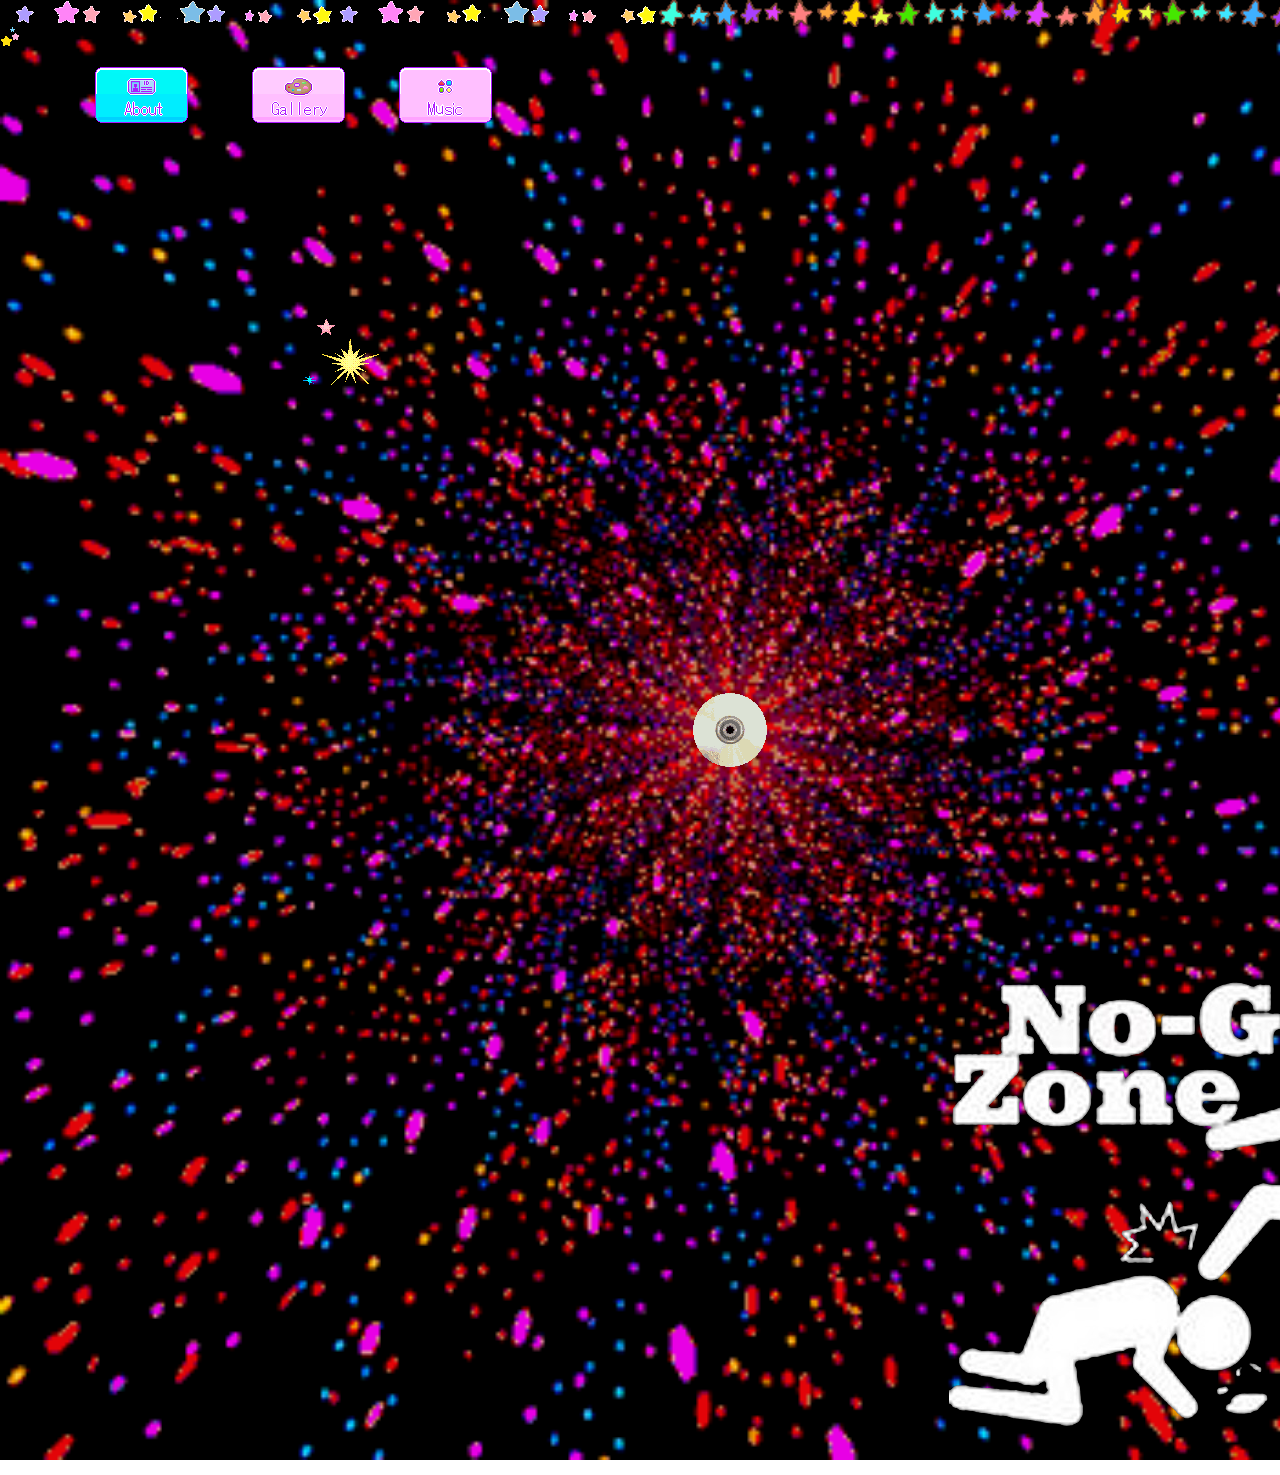
==== index.html @ c5b30618 "asasddsa" ====
<!doctype html>
<html>
<head>
<meta charset="utf-8">
<title>The Worst Game Studio</title>
<meta name="generator" content="You'r Mum Lel">
<link href="BansheeStudio.css" rel="stylesheet">
<link href="index.css" rel="stylesheet">
<script src="jquery-1.12.4.min.js"></script>
<script src="wwb16.min.js"></script>
</head>
<body>
<div id="wb_vortex" style="position:absolute;left:0px;top:0px;width:1460px;height:1460px;z-index:0;">
<img src="images/the-mainframe.gif" id="vortex" alt=""></div>
<div id="wb_stars1" style="position:absolute;left:11px;top:0px;width:324px;height:27px;z-index:1;">
<img src="images/dstars.gif" id="stars1" alt=""></div>
<div id="wb_stars2" style="position:absolute;left:335px;top:0px;width:324px;height:27px;z-index:2;">
<img src="images/starsdivider3.gif" id="stars2" alt=""></div>
<div id="wb_stars3" style="position:absolute;left:659px;top:0px;width:801px;height:27px;z-index:3;">
<img src="images/line7.gif" id="stars3" alt=""></div>
<div id="wb_stars4" style="position:absolute;left:300px;top:304px;width:108px;height:100px;z-index:4;">
<img src="images/1pulsar.gif" id="stars4" alt=""></div>
<div id="wb_About" style="position:absolute;left:94px;top:66px;width:95px;height:58px;z-index:5;">
<a href="#" onclick="ShowObject('wb_AboutBG', 1);ShowObject('wb_AboutBansheeAv', 1);ShowObject('wb_AboutBansheeName', 1);ShowObject('wb_AboutPlushName', 1);ShowObject('wb_AboutPlushBansheeText', 1);ShowObject('wb_AboutHome', 1);ShowObject('wb_AboutAG1K', 1);ShowObject('wb_AboutAG1kAV', 1);ShowObject('wb_AboutAG1kText', 1);ShowObject('wb_BansheeText2', 1);ShowObject('wb_Aboutplumbob', 1);ShowObject('wb_AboutBansheeSite', 1);return false;"><img src="images/85HpMWJ.gif" id="About" alt=""></a></div>
<div id="wb_stars5" style="position:absolute;left:0px;top:27px;width:20px;height:20px;z-index:6;">
<img src="images/stars.gif" id="stars5" alt=""></div>
<div id="wb_Music" style="position:absolute;left:398px;top:66px;width:95px;height:58px;z-index:7;">
<a href="https://plushbanshee.bandcamp.com"><img src="images/xGGwer.gif" id="Music" alt=""></a></div>
<div id="wb_Gallery" style="position:absolute;left:251px;top:66px;width:95px;height:58px;z-index:8;">
<a href="#" onclick="ShowObject('wb_GalleryBG', 1);ShowObject('wb_GalleryHome', 1);ShowObject('wb_GalleryPoke', 1);ShowObject('wb_GalleryWilds', 1);ShowObject('wb_GalleryGen3Overhaul', 1);return false;"><img src="images/jnL4hhj.gif" id="Gallery" alt=""></a></div>
<div id="wb_CD" style="position:absolute;left:693px;top:693px;width:75px;height:75px;z-index:9;">
<img src="images/spinningcd.gif" id="CD" alt=""></div>
<div id="wb_nogozone" style="position:absolute;left:949px;top:951px;width:500px;height:500px;z-index:10;">
<img src="images/NOGOZONE!.png" id="nogozone" alt=""></div>
<div id="wb_BGMusic" style="position:absolute;left:651px;top:512px;width:170px;height:160px;visibility:hidden;z-index:11;">
<audio id="BGMusic" controls loop>
<source src="BG Music.mp3" type="audio/mpeg">
</audio>
</div>
<div id="wb_Warning" style="position:absolute;left:0px;top:0px;width:1473px;height:1472px;visibility:hidden;z-index:12;">
<a href="#" onclick="PlayAudio('BGMusic');ShowObject('wb_Warning', 0);return false;"><img src="images/warning.png" id="Warning" alt=""></a></div>
<div id="wb_AboutBG" style="position:absolute;left:0px;top:0px;width:1458px;height:1460px;visibility:hidden;z-index:13;">
<img src="images/sparkle.gif" id="AboutBG" alt=""></div>
<div id="wb_AboutBansheeSite" style="position:absolute;left:273px;top:124px;width:296px;height:46px;visibility:hidden;z-index:14;">
<a href="https://plushbanshee.github.io"><img src="images/plushbanshees-website.png" id="AboutBansheeSite" alt=""></a></div>
<div id="wb_AboutBansheeAv" style="position:absolute;left:45px;top:156px;width:193px;height:193px;visibility:hidden;z-index:15;">
<img src="images/PlushBansheeAvatar.jpg" id="AboutBansheeAv" alt=""></div>
<div id="wb_AboutPlushName" style="position:absolute;left:224px;top:156px;width:366px;height:109px;visibility:hidden;z-index:16;">
<img src="images/Plush.png" id="AboutPlushName" alt=""></div>
<div id="wb_AboutBansheeName" style="position:absolute;left:238px;top:248px;width:366px;height:109px;visibility:hidden;z-index:17;">
<img src="images/Banshee2.png" id="AboutBansheeName" alt=""></div>
<div id="wb_AboutPlushBansheeText" style="position:absolute;left:47px;top:297px;width:593px;height:101px;visibility:hidden;z-index:18;">
<img src="images/BansheeText.png" id="AboutPlushBansheeText" alt=""></div>
<div id="wb_Aboutplumbob" style="position:absolute;left:11px;top:0px;width:272px;height:206px;visibility:hidden;z-index:19;">
<img src="images/sims.gif" id="Aboutplumbob" alt=""></div>
<div id="wb_AboutHome" style="position:absolute;left:347px;top:66px;width:121px;height:41px;visibility:hidden;z-index:20;">
<a href="#" onclick="ShowObject('wb_AboutBG', 0);ShowObject('wb_AboutBansheeAv', 0);ShowObject('wb_AboutPlushName', 0);ShowObject('wb_AboutBansheeName', 0);ShowObject('wb_AboutPlushBansheeText', 0);ShowObject('wb_AboutHome', 0);ShowObject('wb_AboutAG1K', 0);ShowObject('wb_AboutAG1kAV', 0);ShowObject('wb_AboutAG1kText', 0);ShowObject('wb_BansheeText2', 0);ShowObject('wb_Aboutplumbob', 0);ShowObject('wb_AboutBansheeSite', 0);return false;"><img src="images/3d6yxON.png" id="AboutHome" alt=""></a></div>
<div id="wb_AboutAG1kAV" style="position:absolute;left:47px;top:437px;width:184px;height:184px;visibility:hidden;z-index:21;">
<img src="images/AG1KAvatar.jpg" id="AboutAG1kAV" alt=""></div>
<div id="wb_AboutAG1K" style="position:absolute;left:140px;top:475px;width:366px;height:109px;visibility:hidden;z-index:22;">
<img src="images/AK1g.png" id="AboutAG1K" alt=""></div>
<div id="wb_AboutAG1kText" style="position:absolute;left:45px;top:631px;width:597px;height:96px;visibility:hidden;z-index:23;">
<img src="images/AG1kText.png" id="AboutAG1kText" alt=""></div>
<div id="wb_BansheeText2" style="position:absolute;left:53px;top:384px;width:581px;height:52px;visibility:hidden;z-index:24;">
<img src="images/BansheeText2.png" id="BansheeText2" alt=""></div>
<div id="wb_GalleryBG" style="position:absolute;left:0px;top:0px;width:1460px;height:1460px;visibility:hidden;z-index:25;">
<img src="images/aura.gif" id="GalleryBG" alt=""></div>
<div id="wb_GalleryHome" style="position:absolute;left:51px;top:85px;width:181px;height:61px;visibility:hidden;z-index:26;">
<a href="#" onclick="ShowObject('wb_GalleryBG', 0);ShowObject('wb_GalleryHome', 0);ShowObject('wb_GalleryPoke', 0);ShowObject('wb_GalleryWilds', 0);ShowObject('wb_GalleryGen3Overhaul', 0);return false;"><img src="images/3d6yxON.png" id="GalleryHome" alt=""></a></div>
<div id="wb_GalleryWilds" style="position:absolute;left:457px;top:156px;width:256px;height:256px;visibility:hidden;z-index:27;">
<a href="https://bansheestudio.github.io/pokemonwilds"><img src="images/pokewilds.png" id="GalleryWilds" alt=""></a></div>
<div id="wb_GalleryPoke" style="position:absolute;left:402px;top:84px;width:366px;height:109px;visibility:hidden;z-index:28;">
<a href="https://bansheestudio.github.io/pokemonwilds"><img src="images/PokeWilds2.png" id="GalleryPoke" alt=""></a></div>
<div id="wb_GalleryGen3Overhaul" style="position:absolute;left:304px;top:346px;width:563px;height:88px;visibility:hidden;z-index:29;">
<a href="https://bansheestudio.github.io/pokemonwilds"><img src="images/Gen3Overhaul2.png" id="GalleryGen3Overhaul" alt=""></a></div>
</body>
</html>
---- BansheeStudio.css ----
@-webkit-keyframes animate-flash
{
   0% { opacity: 1;  }
   25% { opacity: 0;  }
   50% { opacity: 1;  }
   75% { opacity: 0;  }
   100% { opacity: 1;  }
}
@-moz-keyframes animate-flash
{
   0% { opacity: 1;  }
   25% { opacity: 0;  }
   50% { opacity: 1;  }
   75% { opacity: 0;  }
   100% { opacity: 1;  }
}
@keyframes animate-flash
{
   0% { opacity: 1;  }
   25% { opacity: 0;  }
   50% { opacity: 1;  }
   75% { opacity: 0;  }
   100% { opacity: 1;  }
}
@-webkit-keyframes heartbeat-1
{
   0% { -webkit-transform: rotate(0deg) ;  }
   15% { -webkit-transform: rotate(0deg) scale(1.2,1.2) ;  }
   25% { -webkit-transform: rotate(0deg) scale(1.1,1.1) ;  }
   35% { -webkit-transform: rotate(0deg) scale(1.2,1.2) ;  }
   100% { -webkit-transform: rotate(0deg) scale(1.0,1.0) ;  }
}
@-moz-keyframes heartbeat-1
{
   0% { -moz-transform: rotate(0deg) ;  }
   15% { -moz-transform: rotate(0deg) scale(1.2,1.2) ;  }
   25% { -moz-transform: rotate(0deg) scale(1.1,1.1) ;  }
   35% { -moz-transform: rotate(0deg) scale(1.2,1.2) ;  }
   100% { -moz-transform: rotate(0deg) scale(1.0,1.0) ;  }
}
@keyframes heartbeat-1
{
   0% { transform: rotate(0deg) ;  }
   15% { transform: rotate(0deg) scale(1.2,1.2) ;  }
   25% { transform: rotate(0deg) scale(1.1,1.1) ;  }
   35% { transform: rotate(0deg) scale(1.2,1.2) ;  }
   100% { transform: rotate(0deg) scale(1.0,1.0) ;  }
}
@-webkit-keyframes heartbeat-2
{
   0% { -webkit-transform: rotate(0deg) ;  }
   20% { -webkit-transform: rotate(0deg) scale(1.25,1.25) ;  }
   40% { -webkit-transform: rotate(0deg) scale(1.0,1.0) ;  }
   60% { -webkit-transform: rotate(0deg) scale(1.25,1.25) ;  }
   80% { -webkit-transform: rotate(0deg) scale(1.0,1.0) ;  }
   100% { -webkit-transform: rotate(0deg) scale(1.0,1.0) ;  }
}
@-moz-keyframes heartbeat-2
{
   0% { -moz-transform: rotate(0deg) ;  }
   20% { -moz-transform: rotate(0deg) scale(1.25,1.25) ;  }
   40% { -moz-transform: rotate(0deg) scale(1.0,1.0) ;  }
   60% { -moz-transform: rotate(0deg) scale(1.25,1.25) ;  }
   80% { -moz-transform: rotate(0deg) scale(1.0,1.0) ;  }
   100% { -moz-transform: rotate(0deg) scale(1.0,1.0) ;  }
}
@keyframes heartbeat-2
{
   0% { transform: rotate(0deg) ;  }
   20% { transform: rotate(0deg) scale(1.25,1.25) ;  }
   40% { transform: rotate(0deg) scale(1.0,1.0) ;  }
   60% { transform: rotate(0deg) scale(1.25,1.25) ;  }
   80% { transform: rotate(0deg) scale(1.0,1.0) ;  }
   100% { transform: rotate(0deg) scale(1.0,1.0) ;  }
}
@-webkit-keyframes push
{
   0% { -webkit-transform: perspective(1px) rotateX(0deg) scale3d(1,1,1) ;  }
   50% { -webkit-transform: perspective(1px) rotateX(0deg) scale3d(0.8,0.8,0.8) ;  }
   100% { -webkit-transform: perspective(1px) rotateX(0deg) scale3d(1.0,1.0,1.0) ;  }
}
@-moz-keyframes push
{
   0% { -moz-transform: perspective(1px) rotateX(0deg) scale3d(1,1,1) ;  }
   50% { -moz-transform: perspective(1px) rotateX(0deg) scale3d(0.8,0.8,0.8) ;  }
   100% { -moz-transform: perspective(1px) rotateX(0deg) scale3d(1.0,1.0,1.0) ;  }
}
@keyframes push
{
   0% { transform: perspective(1px) rotateX(0deg) scale3d(1,1,1) ;  }
   50% { transform: perspective(1px) rotateX(0deg) scale3d(0.8,0.8,0.8) ;  }
   100% { transform: perspective(1px) rotateX(0deg) scale3d(1.0,1.0,1.0) ;  }
}
@-webkit-keyframes transform-bounce
{
   0% { -webkit-transform: rotate(0deg) ;  }
   20% { -webkit-transform: rotate(0deg) ;  }
   40% { -webkit-transform: translate(0px,-30px) rotate(0deg) ;  }
   50% { -webkit-transform: translate(0px,0px) rotate(0deg) ;  }
   60% { -webkit-transform: translate(0px,-15px) rotate(0deg) ;  }
   80% { -webkit-transform: translate(0px,0px) rotate(0deg) ;  }
   100% { -webkit-transform: translate(0px,0px) rotate(0deg) ;  }
}
@-moz-keyframes transform-bounce
{
   0% { -moz-transform: rotate(0deg) ;  }
   20% { -moz-transform: rotate(0deg) ;  }
   40% { -moz-transform: translate(0px,-30px) rotate(0deg) ;  }
   50% { -moz-transform: translate(0px,0px) rotate(0deg) ;  }
   60% { -moz-transform: translate(0px,-15px) rotate(0deg) ;  }
   80% { -moz-transform: translate(0px,0px) rotate(0deg) ;  }
   100% { -moz-transform: translate(0px,0px) rotate(0deg) ;  }
}
@keyframes transform-bounce
{
   0% { transform: rotate(0deg) ;  }
   20% { transform: rotate(0deg) ;  }
   40% { transform: translate(0px,-30px) rotate(0deg) ;  }
   50% { transform: translate(0px,0px) rotate(0deg) ;  }
   60% { transform: translate(0px,-15px) rotate(0deg) ;  }
   80% { transform: translate(0px,0px) rotate(0deg) ;  }
   100% { transform: translate(0px,0px) rotate(0deg) ;  }
}
@-webkit-keyframes transform-diagonal
{
   0% { -webkit-transform: rotate(0deg) ;  }
   30% { -webkit-transform: rotate(0deg) skewX(25deg) skewY(25deg) ;  }
   40% { -webkit-transform: rotate(0deg) skewX(-15deg) skewY(-15deg) ;  }
   50% { -webkit-transform: rotate(0deg) skewX(15deg) skewY(15deg) ;  }
   65% { -webkit-transform: rotate(0deg) skewX(-5deg) skewY(-5deg) ;  }
   75% { -webkit-transform: rotate(0deg) skewX(5deg) skewY(5deg) ;  }
   100% { -webkit-transform: rotate(0deg) skewX(0deg) skewY(0deg) ;  }
}
@-moz-keyframes transform-diagonal
{
   0% { -moz-transform: rotate(0deg) ;  }
   30% { -moz-transform: rotate(0deg) skewX(25deg) skewY(25deg) ;  }
   40% { -moz-transform: rotate(0deg) skewX(-15deg) skewY(-15deg) ;  }
   50% { -moz-transform: rotate(0deg) skewX(15deg) skewY(15deg) ;  }
   65% { -moz-transform: rotate(0deg) skewX(-5deg) skewY(-5deg) ;  }
   75% { -moz-transform: rotate(0deg) skewX(5deg) skewY(5deg) ;  }
   100% { -moz-transform: rotate(0deg) skewX(0deg) skewY(0deg) ;  }
}
@keyframes transform-diagonal
{
   0% { transform: rotate(0deg) ;  }
   30% { transform: rotate(0deg) skewX(25deg) skewY(25deg) ;  }
   40% { transform: rotate(0deg) skewX(-15deg) skewY(-15deg) ;  }
   50% { transform: rotate(0deg) skewX(15deg) skewY(15deg) ;  }
   65% { transform: rotate(0deg) skewX(-5deg) skewY(-5deg) ;  }
   75% { transform: rotate(0deg) skewX(5deg) skewY(5deg) ;  }
   100% { transform: rotate(0deg) skewX(0deg) skewY(0deg) ;  }
}
@-webkit-keyframes transform-wiggle
{
   0% { -webkit-transform: rotate(0deg) skewX(9deg) ;  }
   10% { -webkit-transform: rotate(0deg) skewX(-8deg) ;  }
   20% { -webkit-transform: rotate(0deg) skewX(7deg) ;  }
   30% { -webkit-transform: rotate(0deg) skewX(-6deg) ;  }
   40% { -webkit-transform: rotate(0deg) skewX(5deg) ;  }
   50% { -webkit-transform: rotate(0deg) skewX(-4deg) ;  }
   60% { -webkit-transform: rotate(0deg) skewX(3deg) ;  }
   70% { -webkit-transform: rotate(0deg) skewX(-2deg) ;  }
   80% { -webkit-transform: rotate(0deg) skewX(1deg) ;  }
   90% { -webkit-transform: rotate(0deg) skewX(0deg) ;  }
   100% { -webkit-transform: rotate(0deg) skewX(0deg) ;  }
}
@-moz-keyframes transform-wiggle
{
   0% { -moz-transform: rotate(0deg) skewX(9deg) ;  }
   10% { -moz-transform: rotate(0deg) skewX(-8deg) ;  }
   20% { -moz-transform: rotate(0deg) skewX(7deg) ;  }
   30% { -moz-transform: rotate(0deg) skewX(-6deg) ;  }
   40% { -moz-transform: rotate(0deg) skewX(5deg) ;  }
   50% { -moz-transform: rotate(0deg) skewX(-4deg) ;  }
   60% { -moz-transform: rotate(0deg) skewX(3deg) ;  }
   70% { -moz-transform: rotate(0deg) skewX(-2deg) ;  }
   80% { -moz-transform: rotate(0deg) skewX(1deg) ;  }
   90% { -moz-transform: rotate(0deg) skewX(0deg) ;  }
   100% { -moz-transform: rotate(0deg) skewX(0deg) ;  }
}
@keyframes transform-wiggle
{
   0% { transform: rotate(0deg) skewX(9deg) ;  }
   10% { transform: rotate(0deg) skewX(-8deg) ;  }
   20% { transform: rotate(0deg) skewX(7deg) ;  }
   30% { transform: rotate(0deg) skewX(-6deg) ;  }
   40% { transform: rotate(0deg) skewX(5deg) ;  }
   50% { transform: rotate(0deg) skewX(-4deg) ;  }
   60% { transform: rotate(0deg) skewX(3deg) ;  }
   70% { transform: rotate(0deg) skewX(-2deg) ;  }
   80% { transform: rotate(0deg) skewX(1deg) ;  }
   90% { transform: rotate(0deg) skewX(0deg) ;  }
   100% { transform: rotate(0deg) skewX(0deg) ;  }
}
@-webkit-keyframes transform-3d-flip
{
   0% { -webkit-transform: perspective(400px) rotateX(0deg) ;  }
   40% { -webkit-transform: perspective(400px) translate3d(0px,0px,150px) rotateX(0deg) rotateY(170deg) ;  }
   50% { -webkit-transform: perspective(400px) translate3d(0px,0px,150px) rotateX(0deg) rotateY(190deg) scale3d(1.01,1.01,1.01) ;  }
   80% { -webkit-transform: perspective(400px) translate3d(0px,0px,0px) rotateX(0deg) rotateY(360deg) scale3d(0.95,0.95,0.95) ;  }
   100% { -webkit-transform: perspective(400px) translate3d(0px,0px,0px) rotateX(0deg) rotateY(0deg) scale3d(1.0,1.0,1.0) ;  }
}
@-moz-keyframes transform-3d-flip
{
   0% { -moz-transform: perspective(400px) rotateX(0deg) ;  }
   40% { -moz-transform: perspective(400px) translate3d(0px,0px,150px) rotateX(0deg) rotateY(170deg) ;  }
   50% { -moz-transform: perspective(400px) translate3d(0px,0px,150px) rotateX(0deg) rotateY(190deg) scale3d(1.01,1.01,1.01) ;  }
   80% { -moz-transform: perspective(400px) translate3d(0px,0px,0px) rotateX(0deg) rotateY(360deg) scale3d(0.95,0.95,0.95) ;  }
   100% { -moz-transform: perspective(400px) translate3d(0px,0px,0px) rotateX(0deg) rotateY(0deg) scale3d(1.0,1.0,1.0) ;  }
}
@keyframes transform-3d-flip
{
   0% { transform: perspective(400px) rotateX(0deg) ;  }
   40% { transform: perspective(400px) translate3d(0px,0px,150px) rotateX(0deg) rotateY(170deg) ;  }
   50% { transform: perspective(400px) translate3d(0px,0px,150px) rotateX(0deg) rotateY(190deg) scale3d(1.01,1.01,1.01) ;  }
   80% { transform: perspective(400px) translate3d(0px,0px,0px) rotateX(0deg) rotateY(360deg) scale3d(0.95,0.95,0.95) ;  }
   100% { transform: perspective(400px) translate3d(0px,0px,0px) rotateX(0deg) rotateY(0deg) scale3d(1.0,1.0,1.0) ;  }
}
h1, .h1
{
   font-family: Arial;
   font-weight: bold;
   font-size: 32px;
   text-decoration: none;
   color: #000000;
   background-color: transparent;
   margin: 0px 0px 0px 0px;
   padding: 0px 0px 0px 0px;
   display: inline;
}
h2, .h2
{
   font-family: Arial;
   font-weight: bold;
   font-size: 27px;
   text-decoration: none;
   color: #000000;
   background-color: transparent;
   margin: 0px 0px 0px 0px;
   padding: 0px 0px 0px 0px;
   display: inline;
}
h3, .h3
{
   font-family: Arial;
   font-weight: bold;
   font-size: 24px;
   text-decoration: none;
   color: #000000;
   background-color: transparent;
   margin: 0px 0px 0px 0px;
   padding: 0px 0px 0px 0px;
   display: inline;
}
h4, .h4
{
   font-family: Arial;
   font-weight: bold;
   font-size: 21px;
   font-style: italic;
   text-decoration: none;
   color: #000000;
   background-color: transparent;
   margin: 0px 0px 0px 0px;
   padding: 0px 0px 0px 0px;
   display: inline;
}
h5, .h5
{
   font-family: Arial;
   font-weight: bold;
   font-size: 19px;
   text-decoration: none;
   color: #000000;
   background-color: transparent;
   margin: 0px 0px 0px 0px;
   padding: 0px 0px 0px 0px;
   display: inline;
}
h6, .h6
{
   font-family: Arial;
   font-weight: bold;
   font-size: 16px;
   text-decoration: none;
   color: #000000;
   background-color: transparent;
   margin: 0px 0px 0px 0px;
   padding: 0px 0px 0px 0px;
   display: inline;
}
.CustomStyle
{
   font-family: "Courier New";
   font-weight: bold;
   font-size: 16px;
   text-decoration: none;
   color: #2E74B5;
   background-color: transparent;
}
---- index.css ----
body
{
   background-color: #FFFFFF;
   color: #000000;
   font-family: Arial;
   font-weight: normal;
   font-size: 13px;
   line-height: 1.1875;
   margin: 0;
   padding: 0;
}
a
{
   color: #0000FF;
   text-decoration: underline;
}
a:visited
{
   color: #800080;
}
a:active
{
   color: #FF0000;
}
a:hover
{
   color: #0000FF;
   text-decoration: underline;
}
input:focus, textarea:focus, select:focus
{
   outline: none;
}
#wb_vortex
{
   vertical-align: top;
}
#vortex
{
   border: 0px solid #000000;
   padding: 0;
   margin: 0;
   left: 0;
   top: 0;
   width: 100%;
   height: 100%;
}
#wb_stars1
{
   vertical-align: top;
}
#stars1
{
   border: 0px solid #000000;
   padding: 0;
   margin: 0;
   left: 0;
   top: 0;
   width: 100%;
   height: 100%;
}
#wb_stars2
{
   vertical-align: top;
}
#stars2
{
   border: 0px solid #000000;
   padding: 0;
   margin: 0;
   left: 0;
   top: 0;
   width: 100%;
   height: 100%;
}
#wb_stars3
{
   vertical-align: top;
}
#stars3
{
   border: 0px solid #000000;
   padding: 0;
   margin: 0;
   left: 0;
   top: 0;
   width: 100%;
   height: 100%;
}
#wb_stars4
{
   vertical-align: top;
}
#stars4
{
   border: 0px solid #000000;
   padding: 0;
   margin: 0;
   left: 0;
   top: 0;
   width: 100%;
   height: 100%;
}
#wb_About
{
   vertical-align: top;
}
#About
{
   border: 0px solid #000000;
   padding: 0;
   -webkit-animation: transform-3d-flip 5000ms linear 0ms infinite normal both;
   animation: transform-3d-flip 5000ms linear 0ms infinite normal both;
   margin: 0;
   left: 0;
   top: 0;
   width: 100%;
   height: 100%;
}
#wb_stars5
{
   vertical-align: top;
}
#stars5
{
   border: 0px solid #000000;
   padding: 0;
   margin: 0;
   left: 0;
   top: 0;
   width: 100%;
   height: 100%;
}
#wb_Music
{
   vertical-align: top;
}
#Music
{
   border: 0px solid #000000;
   padding: 0;
   -webkit-animation: transform-3d-flip 3000ms linear 0ms infinite alternate-reverse both;
   animation: transform-3d-flip 3000ms linear 0ms infinite alternate-reverse both;
   margin: 0;
   left: 0;
   top: 0;
   width: 100%;
   height: 100%;
}
#wb_Gallery
{
   vertical-align: top;
}
#Gallery
{
   border: 0px solid #000000;
   padding: 0;
   -webkit-animation: transform-3d-flip 2000ms linear 0ms infinite reverse both;
   animation: transform-3d-flip 2000ms linear 0ms infinite reverse both;
   margin: 0;
   left: 0;
   top: 0;
   width: 100%;
   height: 100%;
}
#wb_CD
{
   vertical-align: top;
}
#CD
{
   border: 0px solid #000000;
   padding: 0;
   margin: 0;
   left: 0;
   top: 0;
   width: 100%;
   height: 100%;
}
#wb_nogozone
{
   vertical-align: top;
}
#nogozone
{
   border: 0px solid #000000;
   padding: 0;
   margin: 0;
   left: 0;
   top: 0;
   width: 100%;
   height: 100%;
}
#BGMusic
{
   left: 0;
   top: 0;
   width: 100%;
   height: 100%;
}
#wb_Warning
{
   vertical-align: top;
}
#Warning
{
   border: 0px solid #000000;
   padding: 0;
   margin: 0;
   left: 0;
   top: 0;
   width: 100%;
   height: 100%;
}
#wb_AboutBG
{
   vertical-align: top;
}
#AboutBG
{
   border: 0px solid #000000;
   padding: 0;
   margin: 0;
   left: 0;
   top: 0;
   width: 100%;
   height: 100%;
}
#wb_AboutBansheeSite
{
   vertical-align: top;
}
#AboutBansheeSite
{
   border: 0px solid #000000;
   padding: 0;
   margin: 0;
   left: 0;
   top: 0;
   width: 100%;
   height: 100%;
}
#wb_AboutBansheeAv
{
   vertical-align: top;
}
#AboutBansheeAv
{
   border: 0px solid #000000;
   padding: 0;
   -webkit-animation: transform-bounce 2000ms linear 0ms infinite normal both;
   animation: transform-bounce 2000ms linear 0ms infinite normal both;
   margin: 0;
   left: 0;
   top: 0;
   width: 100%;
   height: 100%;
}
#wb_AboutPlushName
{
   vertical-align: top;
}
#AboutPlushName
{
   border: 0px solid #000000;
   padding: 0;
   -webkit-animation: heartbeat-1 1000ms linear 0ms infinite normal both;
   animation: heartbeat-1 1000ms linear 0ms infinite normal both;
   margin: 0;
   left: 0;
   top: 0;
   width: 100%;
   height: 100%;
}
#wb_AboutBansheeName
{
   vertical-align: top;
}
#AboutBansheeName
{
   border: 0px solid #000000;
   padding: 0;
   -webkit-animation: heartbeat-2 1000ms linear 0ms infinite normal both;
   animation: heartbeat-2 1000ms linear 0ms infinite normal both;
   margin: 0;
   left: 0;
   top: 0;
   width: 100%;
   height: 100%;
}
#wb_AboutPlushBansheeText
{
   vertical-align: top;
}
#AboutPlushBansheeText
{
   border: 0px solid #000000;
   padding: 0;
   margin: 0;
   left: 0;
   top: 0;
   width: 100%;
   height: 100%;
}
#wb_Aboutplumbob
{
   vertical-align: top;
}
#Aboutplumbob
{
   border: 0px solid #000000;
   padding: 0;
   -webkit-animation: transform-bounce 2000ms linear 0ms infinite normal both;
   animation: transform-bounce 2000ms linear 0ms infinite normal both;
   margin: 0;
   left: 0;
   top: 0;
   width: 100%;
   height: 100%;
}
#wb_AboutHome
{
   vertical-align: top;
}
#AboutHome
{
   border: 0px solid #000000;
   padding: 0;
   -webkit-animation: transform-diagonal 2000ms linear 0ms infinite normal both;
   animation: transform-diagonal 2000ms linear 0ms infinite normal both;
   margin: 0;
   left: 0;
   top: 0;
   width: 100%;
   height: 100%;
}
#wb_AboutAG1kAV
{
   vertical-align: top;
}
#AboutAG1kAV
{
   border: 0px solid #000000;
   padding: 0;
   -webkit-animation: push 3000ms linear 0ms infinite normal both;
   animation: push 3000ms linear 0ms infinite normal both;
   margin: 0;
   left: 0;
   top: 0;
   width: 100%;
   height: 100%;
}
#wb_AboutAG1K
{
   vertical-align: top;
}
#AboutAG1K
{
   border: 0px solid #000000;
   padding: 0;
   -webkit-animation: animate-flash 1000ms linear 0ms infinite normal both;
   animation: animate-flash 1000ms linear 0ms infinite normal both;
   margin: 0;
   left: 0;
   top: 0;
   width: 100%;
   height: 100%;
}
#wb_AboutAG1kText
{
   vertical-align: top;
}
#AboutAG1kText
{
   border: 0px solid #000000;
   padding: 0;
   margin: 0;
   left: 0;
   top: 0;
   width: 100%;
   height: 100%;
}
#wb_BansheeText2
{
   vertical-align: top;
}
#BansheeText2
{
   border: 0px solid #000000;
   padding: 0;
   margin: 0;
   left: 0;
   top: 0;
   width: 100%;
   height: 100%;
}
#wb_GalleryBG
{
   vertical-align: top;
}
#GalleryBG
{
   border: 0px solid #000000;
   padding: 0;
   margin: 0;
   left: 0;
   top: 0;
   width: 100%;
   height: 100%;
}
#wb_GalleryHome
{
   vertical-align: top;
}
#GalleryHome
{
   border: 0px solid #000000;
   padding: 0;
   -webkit-animation: transform-wiggle 400ms linear 0ms infinite normal both;
   animation: transform-wiggle 400ms linear 0ms infinite normal both;
   margin: 0;
   left: 0;
   top: 0;
   width: 100%;
   height: 100%;
}
#wb_GalleryWilds
{
   vertical-align: top;
}
#GalleryWilds
{
   border: 0px solid #000000;
   padding: 0;
   margin: 0;
   left: 0;
   top: 0;
   width: 100%;
   height: 100%;
}
#wb_GalleryPoke
{
   vertical-align: top;
}
#GalleryPoke
{
   border: 0px solid #000000;
   padding: 0;
   margin: 0;
   left: 0;
   top: 0;
   width: 100%;
   height: 100%;
}
#wb_GalleryGen3Overhaul
{
   vertical-align: top;
}
#GalleryGen3Overhaul
{
   border: 0px solid #000000;
   padding: 0;
   margin: 0;
   left: 0;
   top: 0;
   width: 100%;
   height: 100%;
}
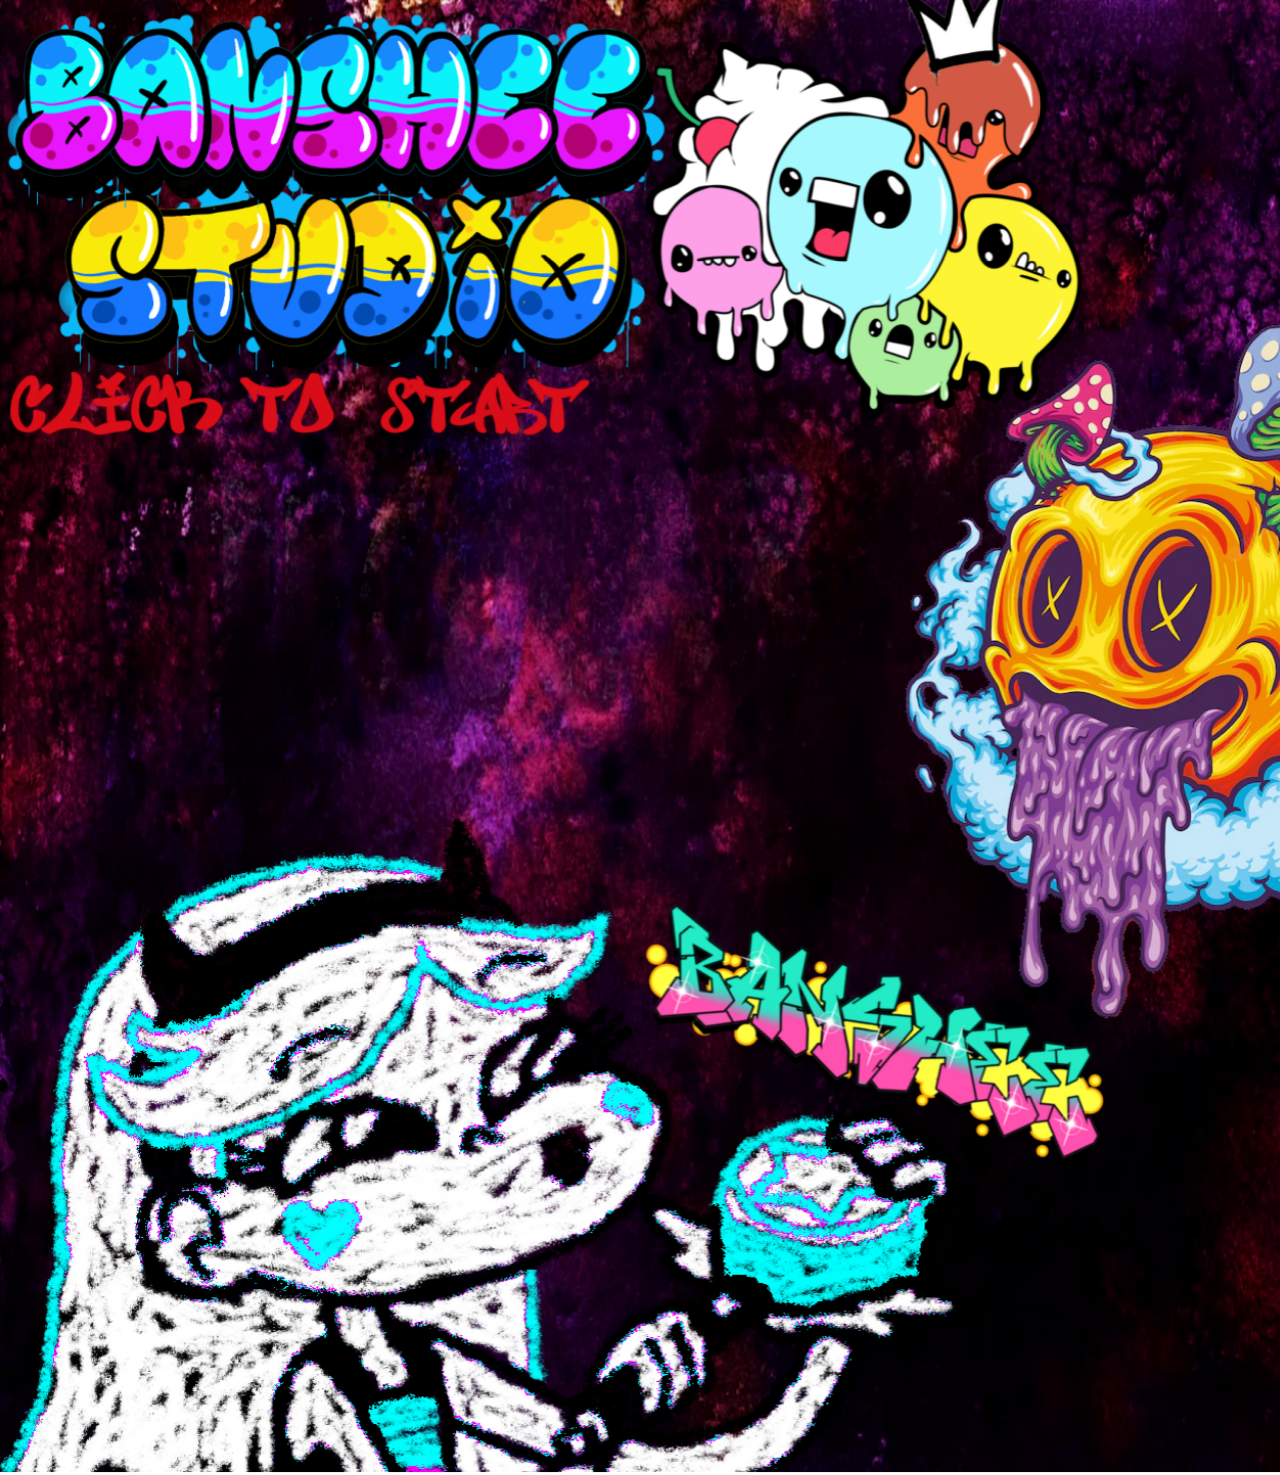
==== commit bf9d9ae6: "asdas" ====
--- a/index.html
+++ b/index.html
@@ -37,7 +37,7 @@
 <source src="BG Music.mp3" type="audio/mpeg">
 </audio>
 </div>
-<div id="wb_Warning" style="position:absolute;left:0px;top:0px;width:1473px;height:1472px;visibility:hidden;z-index:12;">
+<div id="wb_Warning" style="position:absolute;left:0px;top:0px;width:1473px;height:1472px;z-index:12;">
 <a href="#" onclick="PlayAudio('BGMusic');ShowObject('wb_Warning', 0);return false;"><img src="images/warning.png" id="Warning" alt=""></a></div>
 <div id="wb_AboutBG" style="position:absolute;left:0px;top:0px;width:1458px;height:1460px;visibility:hidden;z-index:13;">
 <img src="images/sparkle.gif" id="AboutBG" alt=""></div>
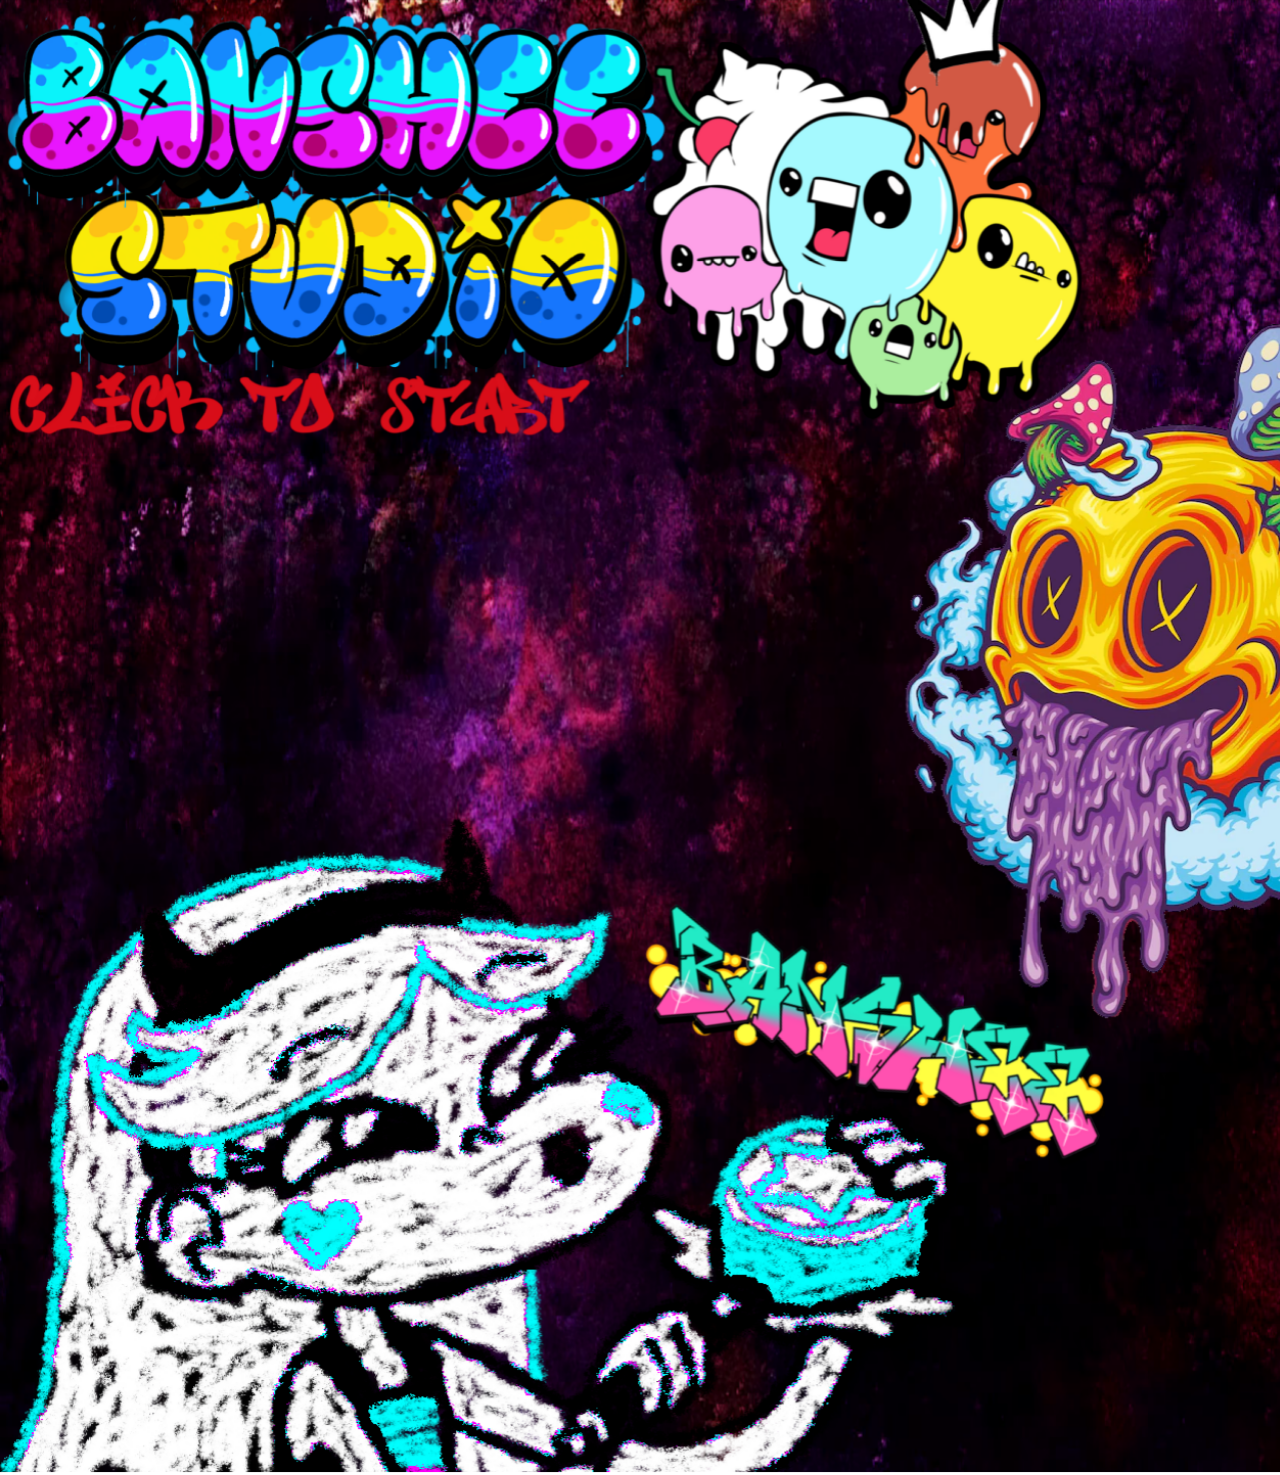
==== commit f29c2a64: "yes" ====
--- a/index.html
+++ b/index.html
@@ -25,7 +25,7 @@
 <div id="wb_stars5" style="position:absolute;left:0px;top:27px;width:20px;height:20px;z-index:6;">
 <img src="images/stars.gif" id="stars5" alt=""></div>
 <div id="wb_Music" style="position:absolute;left:398px;top:66px;width:95px;height:58px;z-index:7;">
-<a href="https://plushbanshee.bandcamp.com"><img src="images/xGGwer.gif" id="Music" alt=""></a></div>
+<a href="https://plushbanshee.bandcamp.com/music"><img src="images/xGGwer.gif" id="Music" alt=""></a></div>
 <div id="wb_Gallery" style="position:absolute;left:251px;top:66px;width:95px;height:58px;z-index:8;">
 <a href="#" onclick="ShowObject('wb_GalleryBG', 1);ShowObject('wb_GalleryHome', 1);ShowObject('wb_GalleryPoke', 1);ShowObject('wb_GalleryWilds', 1);ShowObject('wb_GalleryGen3Overhaul', 1);return false;"><img src="images/jnL4hhj.gif" id="Gallery" alt=""></a></div>
 <div id="wb_CD" style="position:absolute;left:693px;top:693px;width:75px;height:75px;z-index:9;">
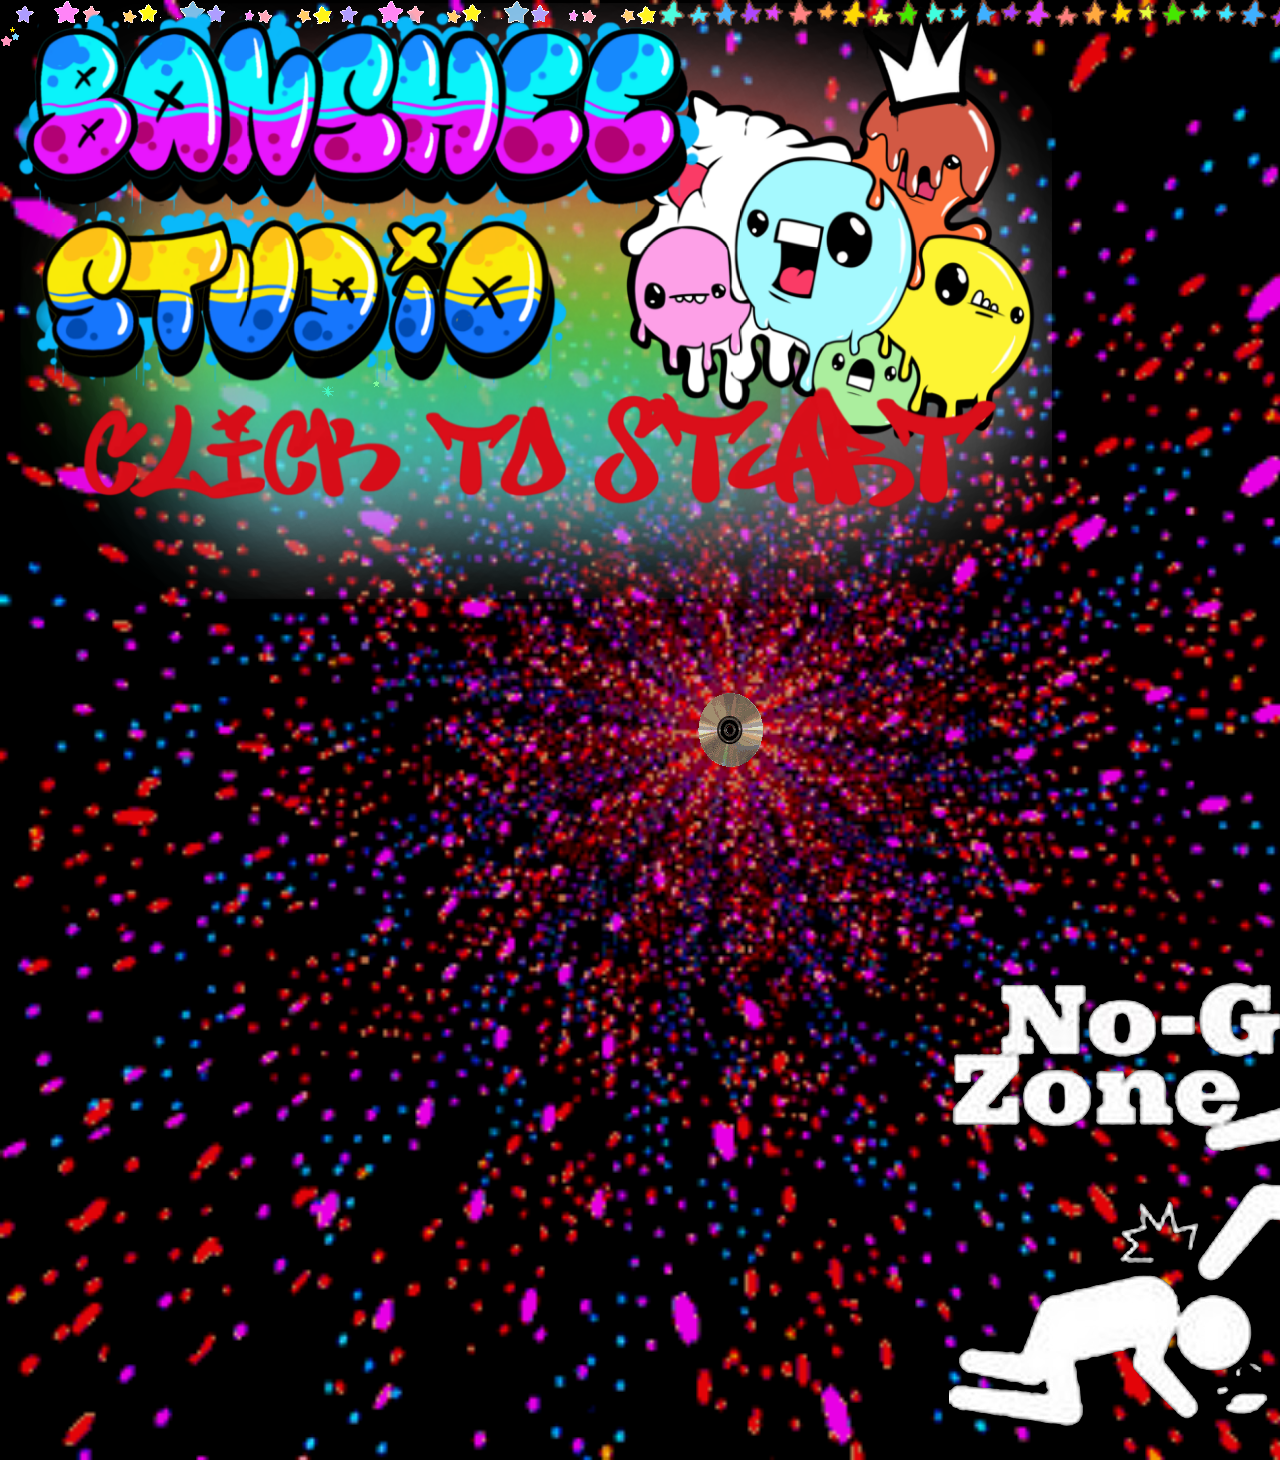
==== commit 5bd83c69: "change" ====
--- a/index.html
+++ b/index.html
@@ -37,7 +37,7 @@
 <source src="BG Music.mp3" type="audio/mpeg">
 </audio>
 </div>
-<div id="wb_Warning" style="position:absolute;left:0px;top:0px;width:1473px;height:1472px;z-index:12;">
+<div id="wb_Warning" style="position:absolute;left:0px;top:0px;width:1052px;height:599px;z-index:12;">
 <a href="#" onclick="PlayAudio('BGMusic');ShowObject('wb_Warning', 0);return false;"><img src="images/warning.png" id="Warning" alt=""></a></div>
 <div id="wb_AboutBG" style="position:absolute;left:0px;top:0px;width:1458px;height:1460px;visibility:hidden;z-index:13;">
 <img src="images/sparkle.gif" id="AboutBG" alt=""></div>
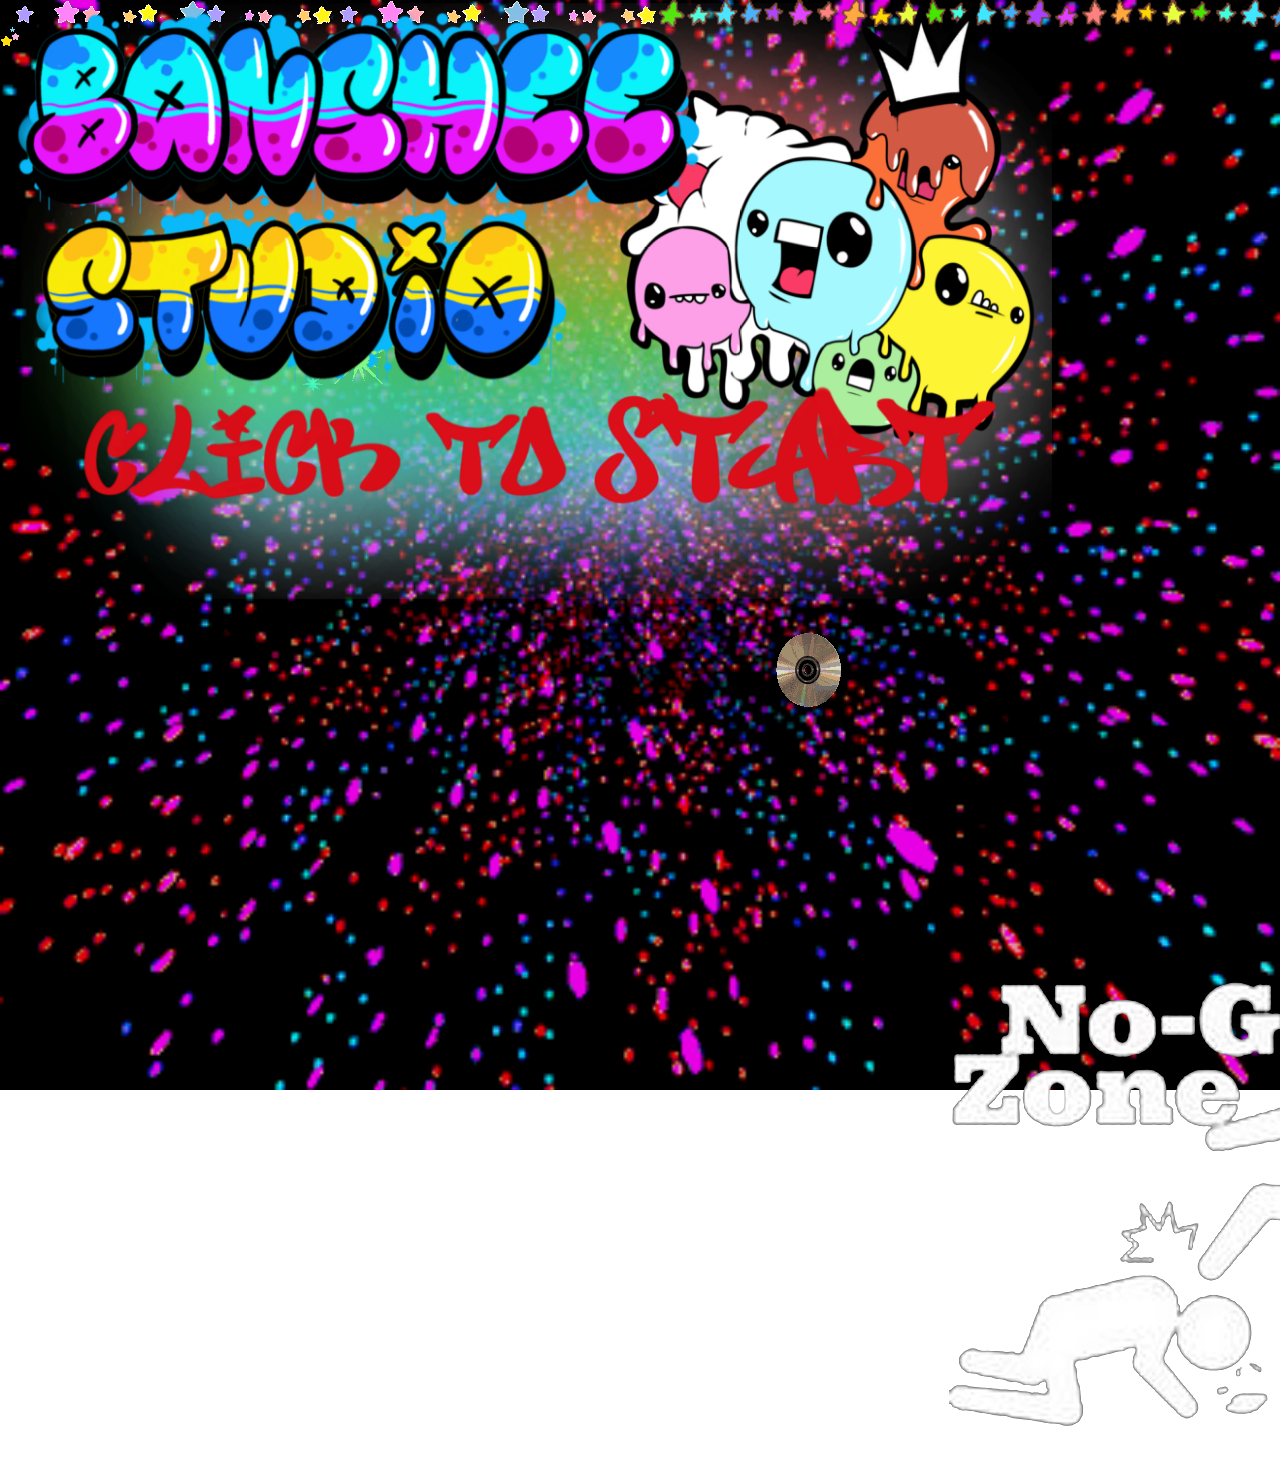
==== commit 491e25e2: "all fixed" ====
--- a/index.html
+++ b/index.html
@@ -10,68 +10,66 @@
 <script src="wwb16.min.js"></script>
 </head>
 <body>
-<div id="wb_vortex" style="position:absolute;left:0px;top:0px;width:1460px;height:1460px;z-index:0;">
-<img src="images/the-mainframe.gif" id="vortex" alt=""></div>
-<div id="wb_stars1" style="position:absolute;left:11px;top:0px;width:324px;height:27px;z-index:1;">
+<div id="wb_stars1" style="position:absolute;left:11px;top:0px;width:324px;height:27px;z-index:0;">
 <img src="images/dstars.gif" id="stars1" alt=""></div>
-<div id="wb_stars2" style="position:absolute;left:335px;top:0px;width:324px;height:27px;z-index:2;">
+<div id="wb_stars2" style="position:absolute;left:335px;top:0px;width:324px;height:27px;z-index:1;">
 <img src="images/starsdivider3.gif" id="stars2" alt=""></div>
-<div id="wb_stars3" style="position:absolute;left:659px;top:0px;width:801px;height:27px;z-index:3;">
+<div id="wb_stars3" style="position:absolute;left:659px;top:0px;width:801px;height:27px;z-index:2;">
 <img src="images/line7.gif" id="stars3" alt=""></div>
-<div id="wb_stars4" style="position:absolute;left:300px;top:304px;width:108px;height:100px;z-index:4;">
+<div id="wb_stars4" style="position:absolute;left:300px;top:304px;width:108px;height:100px;z-index:3;">
 <img src="images/1pulsar.gif" id="stars4" alt=""></div>
-<div id="wb_About" style="position:absolute;left:94px;top:66px;width:95px;height:58px;z-index:5;">
+<div id="wb_About" style="position:absolute;left:94px;top:66px;width:95px;height:58px;z-index:4;">
 <a href="#" onclick="ShowObject('wb_AboutBG', 1);ShowObject('wb_AboutBansheeAv', 1);ShowObject('wb_AboutBansheeName', 1);ShowObject('wb_AboutPlushName', 1);ShowObject('wb_AboutPlushBansheeText', 1);ShowObject('wb_AboutHome', 1);ShowObject('wb_AboutAG1K', 1);ShowObject('wb_AboutAG1kAV', 1);ShowObject('wb_AboutAG1kText', 1);ShowObject('wb_BansheeText2', 1);ShowObject('wb_Aboutplumbob', 1);ShowObject('wb_AboutBansheeSite', 1);return false;"><img src="images/85HpMWJ.gif" id="About" alt=""></a></div>
-<div id="wb_stars5" style="position:absolute;left:0px;top:27px;width:20px;height:20px;z-index:6;">
+<div id="wb_stars5" style="position:absolute;left:0px;top:27px;width:20px;height:20px;z-index:5;">
 <img src="images/stars.gif" id="stars5" alt=""></div>
-<div id="wb_Music" style="position:absolute;left:398px;top:66px;width:95px;height:58px;z-index:7;">
+<div id="wb_Music" style="position:absolute;left:398px;top:66px;width:95px;height:58px;z-index:6;">
 <a href="https://plushbanshee.bandcamp.com/music"><img src="images/xGGwer.gif" id="Music" alt=""></a></div>
-<div id="wb_Gallery" style="position:absolute;left:251px;top:66px;width:95px;height:58px;z-index:8;">
+<div id="wb_Gallery" style="position:absolute;left:251px;top:66px;width:95px;height:58px;z-index:7;">
 <a href="#" onclick="ShowObject('wb_GalleryBG', 1);ShowObject('wb_GalleryHome', 1);ShowObject('wb_GalleryPoke', 1);ShowObject('wb_GalleryWilds', 1);ShowObject('wb_GalleryGen3Overhaul', 1);return false;"><img src="images/jnL4hhj.gif" id="Gallery" alt=""></a></div>
-<div id="wb_CD" style="position:absolute;left:693px;top:693px;width:75px;height:75px;z-index:9;">
+<div id="wb_CD" style="position:absolute;left:771px;top:633px;width:75px;height:75px;z-index:8;">
 <img src="images/spinningcd.gif" id="CD" alt=""></div>
-<div id="wb_nogozone" style="position:absolute;left:949px;top:951px;width:500px;height:500px;z-index:10;">
+<div id="wb_nogozone" style="position:absolute;left:949px;top:951px;width:500px;height:500px;z-index:9;">
 <img src="images/NOGOZONE!.png" id="nogozone" alt=""></div>
-<div id="wb_BGMusic" style="position:absolute;left:651px;top:512px;width:170px;height:160px;visibility:hidden;z-index:11;">
+<div id="wb_BGMusic" style="position:absolute;left:651px;top:512px;width:170px;height:160px;visibility:hidden;z-index:10;">
 <audio id="BGMusic" controls loop>
 <source src="BG Music.mp3" type="audio/mpeg">
 </audio>
 </div>
-<div id="wb_Warning" style="position:absolute;left:0px;top:0px;width:1052px;height:599px;z-index:12;">
+<div id="wb_Warning" style="position:absolute;left:0px;top:0px;width:1052px;height:599px;z-index:11;">
 <a href="#" onclick="PlayAudio('BGMusic');ShowObject('wb_Warning', 0);return false;"><img src="images/warning.png" id="Warning" alt=""></a></div>
-<div id="wb_AboutBG" style="position:absolute;left:0px;top:0px;width:1458px;height:1460px;visibility:hidden;z-index:13;">
-<img src="images/sparkle.gif" id="AboutBG" alt=""></div>
-<div id="wb_AboutBansheeSite" style="position:absolute;left:273px;top:124px;width:296px;height:46px;visibility:hidden;z-index:14;">
+<div id="wb_AboutBG" style="position:absolute;left:0px;top:0px;width:771px;height:771px;visibility:hidden;z-index:12;">
+<img src="images/AboutBG2.png" id="AboutBG" alt=""></div>
+<div id="wb_AboutBansheeSite" style="position:absolute;left:273px;top:124px;width:296px;height:46px;visibility:hidden;z-index:13;">
 <a href="https://plushbanshee.github.io"><img src="images/plushbanshees-website.png" id="AboutBansheeSite" alt=""></a></div>
-<div id="wb_AboutBansheeAv" style="position:absolute;left:45px;top:156px;width:193px;height:193px;visibility:hidden;z-index:15;">
+<div id="wb_AboutBansheeAv" style="position:absolute;left:45px;top:156px;width:193px;height:193px;visibility:hidden;z-index:14;">
 <img src="images/PlushBansheeAvatar.jpg" id="AboutBansheeAv" alt=""></div>
-<div id="wb_AboutPlushName" style="position:absolute;left:224px;top:156px;width:366px;height:109px;visibility:hidden;z-index:16;">
+<div id="wb_AboutPlushName" style="position:absolute;left:224px;top:156px;width:366px;height:109px;visibility:hidden;z-index:15;">
 <img src="images/Plush.png" id="AboutPlushName" alt=""></div>
-<div id="wb_AboutBansheeName" style="position:absolute;left:238px;top:248px;width:366px;height:109px;visibility:hidden;z-index:17;">
+<div id="wb_AboutBansheeName" style="position:absolute;left:238px;top:248px;width:366px;height:109px;visibility:hidden;z-index:16;">
 <img src="images/Banshee2.png" id="AboutBansheeName" alt=""></div>
-<div id="wb_AboutPlushBansheeText" style="position:absolute;left:47px;top:297px;width:593px;height:101px;visibility:hidden;z-index:18;">
+<div id="wb_AboutPlushBansheeText" style="position:absolute;left:47px;top:297px;width:593px;height:101px;visibility:hidden;z-index:17;">
 <img src="images/BansheeText.png" id="AboutPlushBansheeText" alt=""></div>
-<div id="wb_Aboutplumbob" style="position:absolute;left:11px;top:0px;width:272px;height:206px;visibility:hidden;z-index:19;">
+<div id="wb_Aboutplumbob" style="position:absolute;left:11px;top:0px;width:272px;height:206px;visibility:hidden;z-index:18;">
 <img src="images/sims.gif" id="Aboutplumbob" alt=""></div>
-<div id="wb_AboutHome" style="position:absolute;left:347px;top:66px;width:121px;height:41px;visibility:hidden;z-index:20;">
+<div id="wb_AboutHome" style="position:absolute;left:347px;top:66px;width:121px;height:41px;visibility:hidden;z-index:19;">
 <a href="#" onclick="ShowObject('wb_AboutBG', 0);ShowObject('wb_AboutBansheeAv', 0);ShowObject('wb_AboutPlushName', 0);ShowObject('wb_AboutBansheeName', 0);ShowObject('wb_AboutPlushBansheeText', 0);ShowObject('wb_AboutHome', 0);ShowObject('wb_AboutAG1K', 0);ShowObject('wb_AboutAG1kAV', 0);ShowObject('wb_AboutAG1kText', 0);ShowObject('wb_BansheeText2', 0);ShowObject('wb_Aboutplumbob', 0);ShowObject('wb_AboutBansheeSite', 0);return false;"><img src="images/3d6yxON.png" id="AboutHome" alt=""></a></div>
-<div id="wb_AboutAG1kAV" style="position:absolute;left:47px;top:437px;width:184px;height:184px;visibility:hidden;z-index:21;">
+<div id="wb_AboutAG1kAV" style="position:absolute;left:47px;top:437px;width:184px;height:184px;visibility:hidden;z-index:20;">
 <img src="images/AG1KAvatar.jpg" id="AboutAG1kAV" alt=""></div>
-<div id="wb_AboutAG1K" style="position:absolute;left:140px;top:475px;width:366px;height:109px;visibility:hidden;z-index:22;">
+<div id="wb_AboutAG1K" style="position:absolute;left:140px;top:475px;width:366px;height:109px;visibility:hidden;z-index:21;">
 <img src="images/AK1g.png" id="AboutAG1K" alt=""></div>
-<div id="wb_AboutAG1kText" style="position:absolute;left:45px;top:631px;width:597px;height:96px;visibility:hidden;z-index:23;">
+<div id="wb_AboutAG1kText" style="position:absolute;left:45px;top:631px;width:597px;height:96px;visibility:hidden;z-index:22;">
 <img src="images/AG1kText.png" id="AboutAG1kText" alt=""></div>
-<div id="wb_BansheeText2" style="position:absolute;left:53px;top:384px;width:581px;height:52px;visibility:hidden;z-index:24;">
+<div id="wb_BansheeText2" style="position:absolute;left:53px;top:384px;width:581px;height:52px;visibility:hidden;z-index:23;">
 <img src="images/BansheeText2.png" id="BansheeText2" alt=""></div>
-<div id="wb_GalleryBG" style="position:absolute;left:0px;top:0px;width:1460px;height:1460px;visibility:hidden;z-index:25;">
+<div id="wb_GalleryBG" style="position:absolute;left:0px;top:0px;width:1460px;height:1460px;visibility:hidden;z-index:24;">
 <img src="images/aura.gif" id="GalleryBG" alt=""></div>
-<div id="wb_GalleryHome" style="position:absolute;left:51px;top:85px;width:181px;height:61px;visibility:hidden;z-index:26;">
+<div id="wb_GalleryHome" style="position:absolute;left:51px;top:85px;width:181px;height:61px;visibility:hidden;z-index:25;">
 <a href="#" onclick="ShowObject('wb_GalleryBG', 0);ShowObject('wb_GalleryHome', 0);ShowObject('wb_GalleryPoke', 0);ShowObject('wb_GalleryWilds', 0);ShowObject('wb_GalleryGen3Overhaul', 0);return false;"><img src="images/3d6yxON.png" id="GalleryHome" alt=""></a></div>
-<div id="wb_GalleryWilds" style="position:absolute;left:457px;top:156px;width:256px;height:256px;visibility:hidden;z-index:27;">
+<div id="wb_GalleryWilds" style="position:absolute;left:457px;top:156px;width:256px;height:256px;visibility:hidden;z-index:26;">
 <a href="https://bansheestudio.github.io/pokemonwilds"><img src="images/pokewilds.png" id="GalleryWilds" alt=""></a></div>
-<div id="wb_GalleryPoke" style="position:absolute;left:402px;top:84px;width:366px;height:109px;visibility:hidden;z-index:28;">
+<div id="wb_GalleryPoke" style="position:absolute;left:402px;top:84px;width:366px;height:109px;visibility:hidden;z-index:27;">
 <a href="https://bansheestudio.github.io/pokemonwilds"><img src="images/PokeWilds2.png" id="GalleryPoke" alt=""></a></div>
-<div id="wb_GalleryGen3Overhaul" style="position:absolute;left:304px;top:346px;width:563px;height:88px;visibility:hidden;z-index:29;">
+<div id="wb_GalleryGen3Overhaul" style="position:absolute;left:304px;top:346px;width:563px;height:88px;visibility:hidden;z-index:28;">
 <a href="https://bansheestudio.github.io/pokemonwilds"><img src="images/Gen3Overhaul2.png" id="GalleryGen3Overhaul" alt=""></a></div>
 </body>
 </html>
--- a/index.css
+++ b/index.css
@@ -1,6 +1,11 @@
 body
 {
    background-color: #FFFFFF;
+   background-image: url('images/the-mainframe.gif');
+   background-attachment: fixed;
+   background-position: center center;
+   background-repeat: no-repeat;
+   background-size: cover;
    color: #000000;
    font-family: Arial;
    font-weight: normal;
@@ -31,20 +36,6 @@
 {
    outline: none;
 }
-#wb_vortex
-{
-   vertical-align: top;
-}
-#vortex
-{
-   border: 0px solid #000000;
-   padding: 0;
-   margin: 0;
-   left: 0;
-   top: 0;
-   width: 100%;
-   height: 100%;
-}
 #wb_stars1
 {
    vertical-align: top;
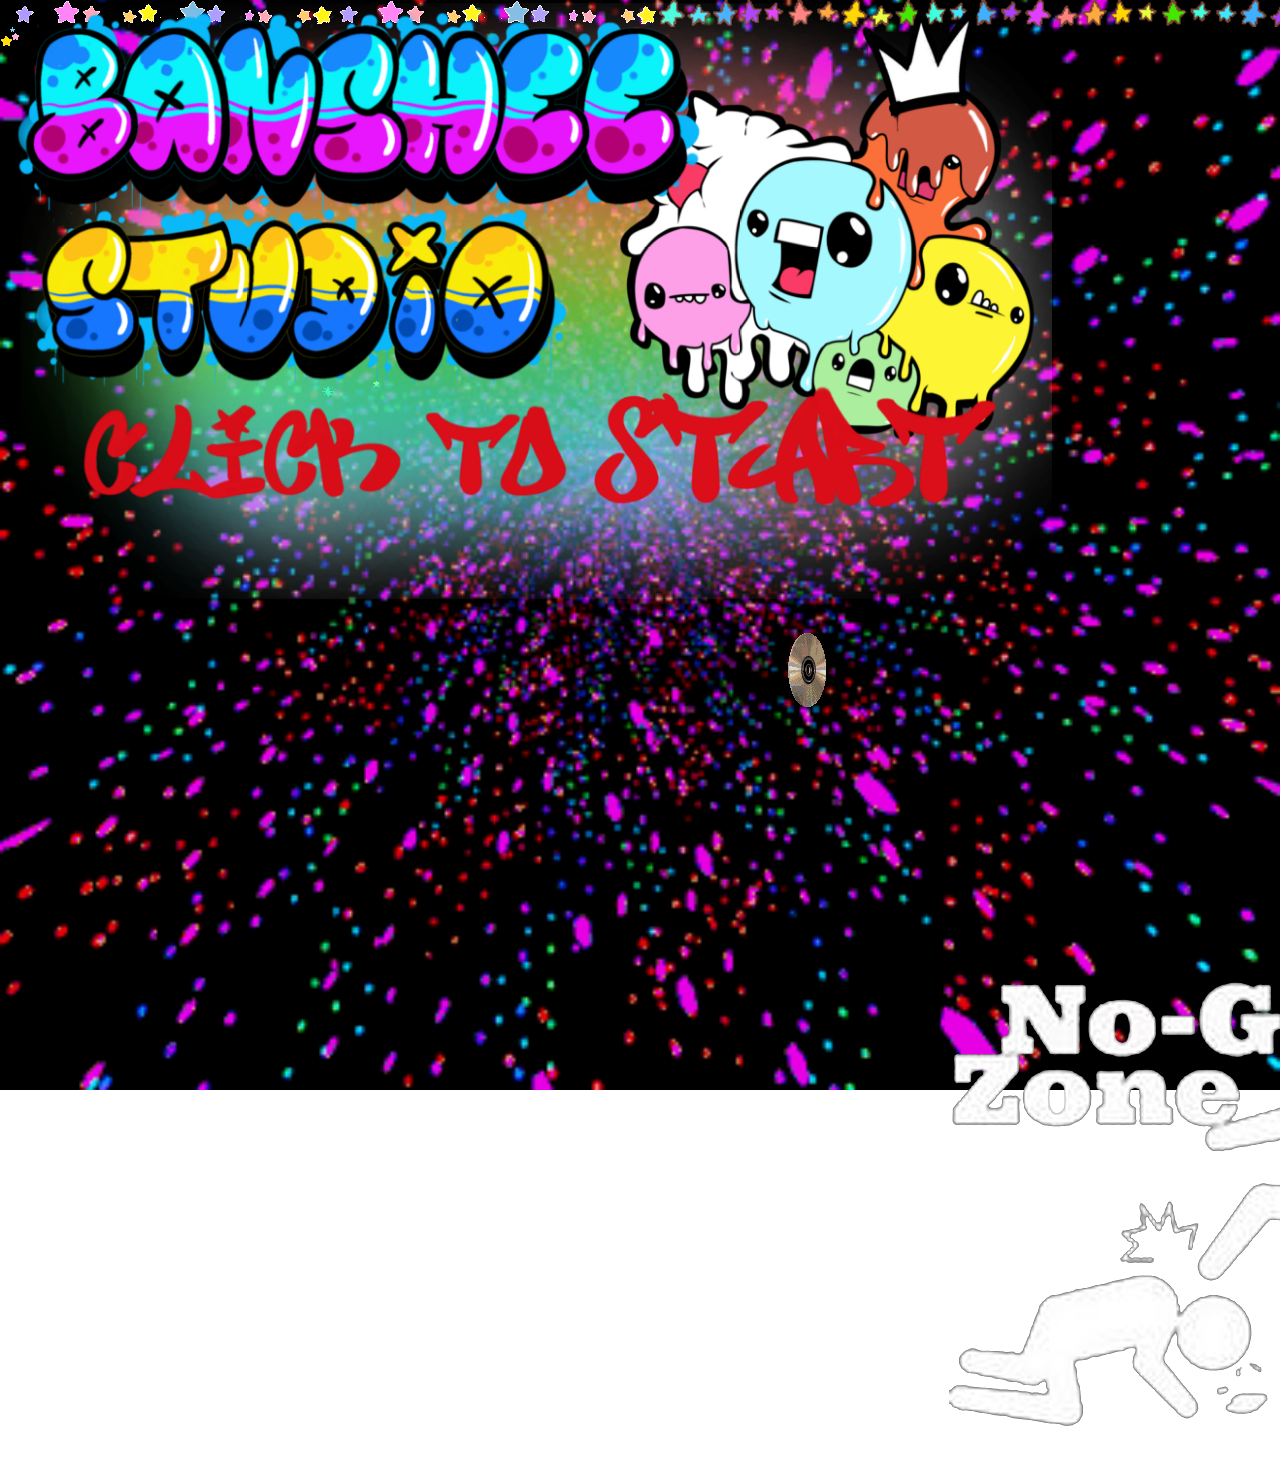
==== commit 81c7a537: "yes" ====
--- a/index.html
+++ b/index.html
@@ -19,13 +19,13 @@
 <div id="wb_stars4" style="position:absolute;left:300px;top:304px;width:108px;height:100px;z-index:3;">
 <img src="images/1pulsar.gif" id="stars4" alt=""></div>
 <div id="wb_About" style="position:absolute;left:94px;top:66px;width:95px;height:58px;z-index:4;">
-<a href="#" onclick="ShowObject('wb_AboutBG', 1);ShowObject('wb_AboutBansheeAv', 1);ShowObject('wb_AboutBansheeName', 1);ShowObject('wb_AboutPlushName', 1);ShowObject('wb_AboutPlushBansheeText', 1);ShowObject('wb_AboutHome', 1);ShowObject('wb_AboutAG1K', 1);ShowObject('wb_AboutAG1kAV', 1);ShowObject('wb_AboutAG1kText', 1);ShowObject('wb_BansheeText2', 1);ShowObject('wb_Aboutplumbob', 1);ShowObject('wb_AboutBansheeSite', 1);return false;"><img src="images/85HpMWJ.gif" id="About" alt=""></a></div>
+<a href="#" onclick="ShowObject('AboutBG', 1);ShowObject('wb_AboutBansheeAv', 1);ShowObject('wb_AboutBansheeName', 1);ShowObject('wb_AboutPlushName', 1);ShowObject('wb_AboutPlushBansheeText', 1);ShowObject('wb_AboutHome', 1);ShowObject('wb_AboutAG1K', 1);ShowObject('wb_AboutAG1kAV', 1);ShowObject('wb_AboutAG1kText', 1);ShowObject('wb_BansheeText2', 1);ShowObject('wb_Aboutplumbob', 1);ShowObject('wb_AboutBansheeSite', 1);ShowObject('wb_About', 0);ShowObject('wb_Gallery', 0);ShowObject('wb_Music', 0);return false;"><img src="images/85HpMWJ.gif" id="About" alt=""></a></div>
 <div id="wb_stars5" style="position:absolute;left:0px;top:27px;width:20px;height:20px;z-index:5;">
 <img src="images/stars.gif" id="stars5" alt=""></div>
 <div id="wb_Music" style="position:absolute;left:398px;top:66px;width:95px;height:58px;z-index:6;">
 <a href="https://plushbanshee.bandcamp.com/music"><img src="images/xGGwer.gif" id="Music" alt=""></a></div>
 <div id="wb_Gallery" style="position:absolute;left:251px;top:66px;width:95px;height:58px;z-index:7;">
-<a href="#" onclick="ShowObject('wb_GalleryBG', 1);ShowObject('wb_GalleryHome', 1);ShowObject('wb_GalleryPoke', 1);ShowObject('wb_GalleryWilds', 1);ShowObject('wb_GalleryGen3Overhaul', 1);return false;"><img src="images/jnL4hhj.gif" id="Gallery" alt=""></a></div>
+<a href="#" onclick="ShowObject('wb_GalleryBG', 1);ShowObject('wb_GalleryHome', 1);ShowObject('wb_GalleryPoke', 1);ShowObject('wb_GalleryWilds', 1);ShowObject('wb_GalleryGen3Overhaul', 1);ShowObject('wb_About', 0);ShowObject('wb_Gallery', 0);ShowObject('wb_Music', 0);return false;"><img src="images/jnL4hhj.gif" id="Gallery" alt=""></a></div>
 <div id="wb_CD" style="position:absolute;left:771px;top:633px;width:75px;height:75px;z-index:8;">
 <img src="images/spinningcd.gif" id="CD" alt=""></div>
 <div id="wb_nogozone" style="position:absolute;left:949px;top:951px;width:500px;height:500px;z-index:9;">
@@ -37,39 +37,37 @@
 </div>
 <div id="wb_Warning" style="position:absolute;left:0px;top:0px;width:1052px;height:599px;z-index:11;">
 <a href="#" onclick="PlayAudio('BGMusic');ShowObject('wb_Warning', 0);return false;"><img src="images/warning.png" id="Warning" alt=""></a></div>
-<div id="wb_AboutBG" style="position:absolute;left:0px;top:0px;width:771px;height:771px;visibility:hidden;z-index:12;">
-<img src="images/AboutBG2.png" id="AboutBG" alt=""></div>
-<div id="wb_AboutBansheeSite" style="position:absolute;left:273px;top:124px;width:296px;height:46px;visibility:hidden;z-index:13;">
+<div id="wb_AboutBansheeSite" style="position:absolute;left:273px;top:124px;width:296px;height:46px;visibility:hidden;z-index:12;">
 <a href="https://plushbanshee.github.io"><img src="images/plushbanshees-website.png" id="AboutBansheeSite" alt=""></a></div>
-<div id="wb_AboutBansheeAv" style="position:absolute;left:45px;top:156px;width:193px;height:193px;visibility:hidden;z-index:14;">
+<div id="wb_AboutBansheeAv" style="position:absolute;left:45px;top:156px;width:193px;height:193px;visibility:hidden;z-index:13;">
 <img src="images/PlushBansheeAvatar.jpg" id="AboutBansheeAv" alt=""></div>
-<div id="wb_AboutPlushName" style="position:absolute;left:224px;top:156px;width:366px;height:109px;visibility:hidden;z-index:15;">
+<div id="wb_AboutPlushName" style="position:absolute;left:224px;top:156px;width:366px;height:109px;visibility:hidden;z-index:14;">
 <img src="images/Plush.png" id="AboutPlushName" alt=""></div>
-<div id="wb_AboutBansheeName" style="position:absolute;left:238px;top:248px;width:366px;height:109px;visibility:hidden;z-index:16;">
+<div id="wb_AboutBansheeName" style="position:absolute;left:238px;top:248px;width:366px;height:109px;visibility:hidden;z-index:15;">
 <img src="images/Banshee2.png" id="AboutBansheeName" alt=""></div>
-<div id="wb_AboutPlushBansheeText" style="position:absolute;left:47px;top:297px;width:593px;height:101px;visibility:hidden;z-index:17;">
+<div id="wb_AboutPlushBansheeText" style="position:absolute;left:47px;top:297px;width:593px;height:101px;visibility:hidden;z-index:16;">
 <img src="images/BansheeText.png" id="AboutPlushBansheeText" alt=""></div>
-<div id="wb_Aboutplumbob" style="position:absolute;left:11px;top:0px;width:272px;height:206px;visibility:hidden;z-index:18;">
+<div id="wb_Aboutplumbob" style="position:absolute;left:11px;top:0px;width:272px;height:206px;visibility:hidden;z-index:17;">
 <img src="images/sims.gif" id="Aboutplumbob" alt=""></div>
-<div id="wb_AboutHome" style="position:absolute;left:347px;top:66px;width:121px;height:41px;visibility:hidden;z-index:19;">
-<a href="#" onclick="ShowObject('wb_AboutBG', 0);ShowObject('wb_AboutBansheeAv', 0);ShowObject('wb_AboutPlushName', 0);ShowObject('wb_AboutBansheeName', 0);ShowObject('wb_AboutPlushBansheeText', 0);ShowObject('wb_AboutHome', 0);ShowObject('wb_AboutAG1K', 0);ShowObject('wb_AboutAG1kAV', 0);ShowObject('wb_AboutAG1kText', 0);ShowObject('wb_BansheeText2', 0);ShowObject('wb_Aboutplumbob', 0);ShowObject('wb_AboutBansheeSite', 0);return false;"><img src="images/3d6yxON.png" id="AboutHome" alt=""></a></div>
-<div id="wb_AboutAG1kAV" style="position:absolute;left:47px;top:437px;width:184px;height:184px;visibility:hidden;z-index:20;">
+<div id="wb_AboutHome" style="position:absolute;left:347px;top:66px;width:121px;height:41px;visibility:hidden;z-index:18;">
+<a href="#" onclick="ShowObject('AboutBG', 0);ShowObject('wb_AboutBansheeAv', 0);ShowObject('wb_AboutPlushName', 0);ShowObject('wb_AboutBansheeName', 0);ShowObject('wb_AboutPlushBansheeText', 0);ShowObject('wb_AboutHome', 0);ShowObject('wb_AboutAG1K', 0);ShowObject('wb_AboutAG1kAV', 0);ShowObject('wb_AboutAG1kText', 0);ShowObject('wb_BansheeText2', 0);ShowObject('wb_Aboutplumbob', 0);ShowObject('wb_AboutBansheeSite', 0);ShowObject('wb_About', 1);ShowObject('wb_Gallery', 1);ShowObject('wb_Music', 1);return false;"><img src="images/3d6yxON.png" id="AboutHome" alt=""></a></div>
+<div id="wb_AboutAG1kAV" style="position:absolute;left:47px;top:437px;width:184px;height:184px;visibility:hidden;z-index:19;">
 <img src="images/AG1KAvatar.jpg" id="AboutAG1kAV" alt=""></div>
-<div id="wb_AboutAG1K" style="position:absolute;left:140px;top:475px;width:366px;height:109px;visibility:hidden;z-index:21;">
+<div id="wb_AboutAG1K" style="position:absolute;left:140px;top:475px;width:366px;height:109px;visibility:hidden;z-index:20;">
 <img src="images/AK1g.png" id="AboutAG1K" alt=""></div>
-<div id="wb_AboutAG1kText" style="position:absolute;left:45px;top:631px;width:597px;height:96px;visibility:hidden;z-index:22;">
+<div id="wb_AboutAG1kText" style="position:absolute;left:45px;top:631px;width:597px;height:96px;visibility:hidden;z-index:21;">
 <img src="images/AG1kText.png" id="AboutAG1kText" alt=""></div>
-<div id="wb_BansheeText2" style="position:absolute;left:53px;top:384px;width:581px;height:52px;visibility:hidden;z-index:23;">
+<div id="wb_BansheeText2" style="position:absolute;left:53px;top:384px;width:581px;height:52px;visibility:hidden;z-index:22;">
 <img src="images/BansheeText2.png" id="BansheeText2" alt=""></div>
-<div id="wb_GalleryBG" style="position:absolute;left:0px;top:0px;width:1460px;height:1460px;visibility:hidden;z-index:24;">
+<div id="wb_GalleryBG" style="position:absolute;left:0px;top:0px;width:1460px;height:1460px;visibility:hidden;z-index:23;">
 <img src="images/aura.gif" id="GalleryBG" alt=""></div>
-<div id="wb_GalleryHome" style="position:absolute;left:51px;top:85px;width:181px;height:61px;visibility:hidden;z-index:25;">
-<a href="#" onclick="ShowObject('wb_GalleryBG', 0);ShowObject('wb_GalleryHome', 0);ShowObject('wb_GalleryPoke', 0);ShowObject('wb_GalleryWilds', 0);ShowObject('wb_GalleryGen3Overhaul', 0);return false;"><img src="images/3d6yxON.png" id="GalleryHome" alt=""></a></div>
-<div id="wb_GalleryWilds" style="position:absolute;left:457px;top:156px;width:256px;height:256px;visibility:hidden;z-index:26;">
+<div id="wb_GalleryHome" style="position:absolute;left:51px;top:85px;width:181px;height:61px;visibility:hidden;z-index:24;">
+<a href="#" onclick="ShowObject('wb_GalleryBG', 0);ShowObject('wb_GalleryHome', 0);ShowObject('wb_GalleryPoke', 0);ShowObject('wb_GalleryWilds', 0);ShowObject('wb_GalleryGen3Overhaul', 0);ShowObject('wb_About', 1);ShowObject('wb_Gallery', 1);ShowObject('wb_Music', 1);return false;"><img src="images/3d6yxON.png" id="GalleryHome" alt=""></a></div>
+<div id="wb_GalleryWilds" style="position:absolute;left:457px;top:156px;width:256px;height:256px;visibility:hidden;z-index:25;">
 <a href="https://bansheestudio.github.io/pokemonwilds"><img src="images/pokewilds.png" id="GalleryWilds" alt=""></a></div>
-<div id="wb_GalleryPoke" style="position:absolute;left:402px;top:84px;width:366px;height:109px;visibility:hidden;z-index:27;">
+<div id="wb_GalleryPoke" style="position:absolute;left:402px;top:84px;width:366px;height:109px;visibility:hidden;z-index:26;">
 <a href="https://bansheestudio.github.io/pokemonwilds"><img src="images/PokeWilds2.png" id="GalleryPoke" alt=""></a></div>
-<div id="wb_GalleryGen3Overhaul" style="position:absolute;left:304px;top:346px;width:563px;height:88px;visibility:hidden;z-index:28;">
+<div id="wb_GalleryGen3Overhaul" style="position:absolute;left:304px;top:346px;width:563px;height:88px;visibility:hidden;z-index:27;">
 <a href="https://bansheestudio.github.io/pokemonwilds"><img src="images/Gen3Overhaul2.png" id="GalleryGen3Overhaul" alt=""></a></div>
 </body>
 </html>
--- a/index.css
+++ b/index.css
@@ -203,20 +203,6 @@
    width: 100%;
    height: 100%;
 }
-#wb_AboutBG
-{
-   vertical-align: top;
-}
-#AboutBG
-{
-   border: 0px solid #000000;
-   padding: 0;
-   margin: 0;
-   left: 0;
-   top: 0;
-   width: 100%;
-   height: 100%;
-}
 #wb_AboutBansheeSite
 {
    vertical-align: top;
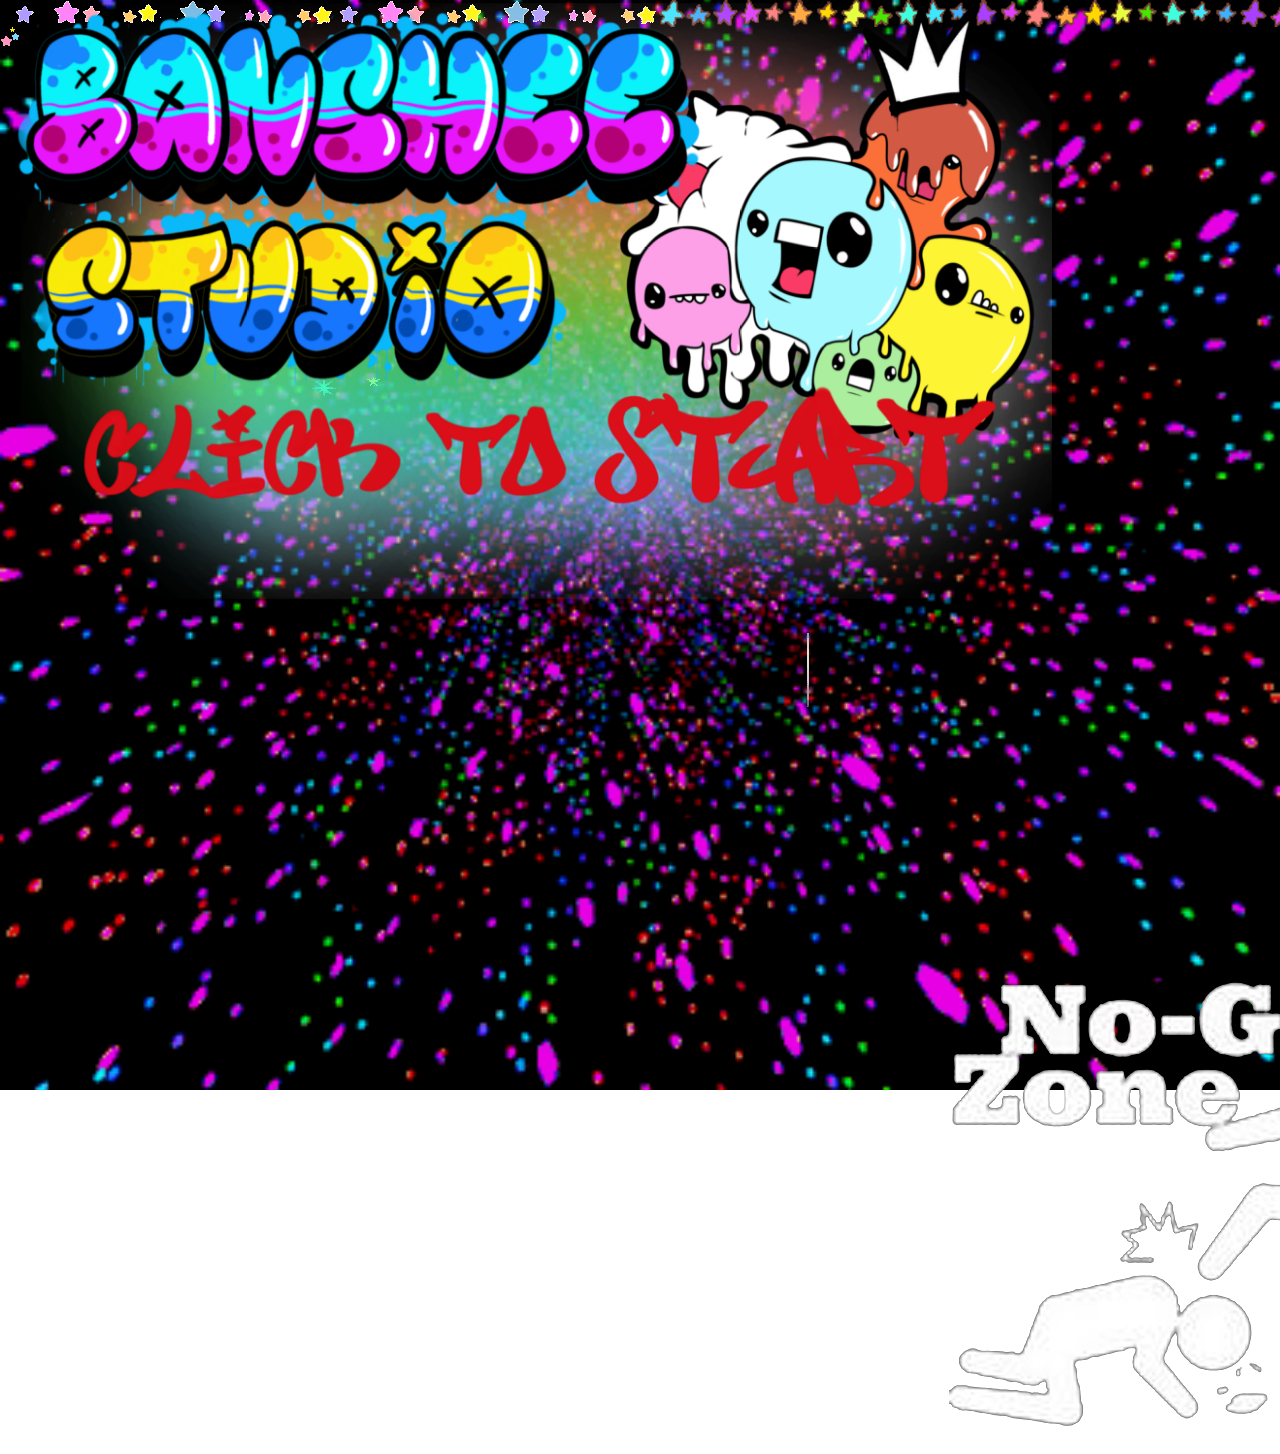
==== commit a053f38b: "OMG MORE FIXES" ====
--- a/index.html
+++ b/index.html
@@ -25,7 +25,7 @@
 <div id="wb_Music" style="position:absolute;left:398px;top:66px;width:95px;height:58px;z-index:6;">
 <a href="https://plushbanshee.bandcamp.com/music"><img src="images/xGGwer.gif" id="Music" alt=""></a></div>
 <div id="wb_Gallery" style="position:absolute;left:251px;top:66px;width:95px;height:58px;z-index:7;">
-<a href="#" onclick="ShowObject('wb_GalleryBG', 1);ShowObject('wb_GalleryHome', 1);ShowObject('wb_GalleryPoke', 1);ShowObject('wb_GalleryWilds', 1);ShowObject('wb_GalleryGen3Overhaul', 1);ShowObject('wb_About', 0);ShowObject('wb_Gallery', 0);ShowObject('wb_Music', 0);return false;"><img src="images/jnL4hhj.gif" id="Gallery" alt=""></a></div>
+<a href="#" onclick="ShowObject('GalleryBG', 1);ShowObject('wb_GalleryHome', 1);ShowObject('wb_GalleryPoke', 1);ShowObject('wb_GalleryWilds', 1);ShowObject('wb_GalleryGen3Overhaul', 1);ShowObject('wb_About', 0);ShowObject('wb_Gallery', 0);ShowObject('wb_Music', 0);return false;"><img src="images/jnL4hhj.gif" id="Gallery" alt=""></a></div>
 <div id="wb_CD" style="position:absolute;left:771px;top:633px;width:75px;height:75px;z-index:8;">
 <img src="images/spinningcd.gif" id="CD" alt=""></div>
 <div id="wb_nogozone" style="position:absolute;left:949px;top:951px;width:500px;height:500px;z-index:9;">
@@ -59,15 +59,13 @@
 <img src="images/AG1kText.png" id="AboutAG1kText" alt=""></div>
 <div id="wb_BansheeText2" style="position:absolute;left:53px;top:384px;width:581px;height:52px;visibility:hidden;z-index:22;">
 <img src="images/BansheeText2.png" id="BansheeText2" alt=""></div>
-<div id="wb_GalleryBG" style="position:absolute;left:0px;top:0px;width:1460px;height:1460px;visibility:hidden;z-index:23;">
-<img src="images/aura.gif" id="GalleryBG" alt=""></div>
-<div id="wb_GalleryHome" style="position:absolute;left:51px;top:85px;width:181px;height:61px;visibility:hidden;z-index:24;">
-<a href="#" onclick="ShowObject('wb_GalleryBG', 0);ShowObject('wb_GalleryHome', 0);ShowObject('wb_GalleryPoke', 0);ShowObject('wb_GalleryWilds', 0);ShowObject('wb_GalleryGen3Overhaul', 0);ShowObject('wb_About', 1);ShowObject('wb_Gallery', 1);ShowObject('wb_Music', 1);return false;"><img src="images/3d6yxON.png" id="GalleryHome" alt=""></a></div>
-<div id="wb_GalleryWilds" style="position:absolute;left:457px;top:156px;width:256px;height:256px;visibility:hidden;z-index:25;">
+<div id="wb_GalleryHome" style="position:absolute;left:51px;top:85px;width:181px;height:61px;visibility:hidden;z-index:23;">
+<a href="#" onclick="ShowObject('GalleryBG', 0);ShowObject('wb_GalleryHome', 0);ShowObject('wb_GalleryPoke', 0);ShowObject('wb_GalleryWilds', 0);ShowObject('wb_GalleryGen3Overhaul', 0);ShowObject('wb_About', 1);ShowObject('wb_Gallery', 1);ShowObject('wb_Music', 1);return false;"><img src="images/3d6yxON.png" id="GalleryHome" alt=""></a></div>
+<div id="wb_GalleryWilds" style="position:absolute;left:457px;top:156px;width:256px;height:256px;visibility:hidden;z-index:24;">
 <a href="https://bansheestudio.github.io/pokemonwilds"><img src="images/pokewilds.png" id="GalleryWilds" alt=""></a></div>
-<div id="wb_GalleryPoke" style="position:absolute;left:402px;top:84px;width:366px;height:109px;visibility:hidden;z-index:26;">
+<div id="wb_GalleryPoke" style="position:absolute;left:402px;top:84px;width:366px;height:109px;visibility:hidden;z-index:25;">
 <a href="https://bansheestudio.github.io/pokemonwilds"><img src="images/PokeWilds2.png" id="GalleryPoke" alt=""></a></div>
-<div id="wb_GalleryGen3Overhaul" style="position:absolute;left:304px;top:346px;width:563px;height:88px;visibility:hidden;z-index:27;">
+<div id="wb_GalleryGen3Overhaul" style="position:absolute;left:304px;top:346px;width:563px;height:88px;visibility:hidden;z-index:26;">
 <a href="https://bansheestudio.github.io/pokemonwilds"><img src="images/Gen3Overhaul2.png" id="GalleryGen3Overhaul" alt=""></a></div>
 </body>
 </html>
--- a/index.css
+++ b/index.css
@@ -371,20 +371,6 @@
    width: 100%;
    height: 100%;
 }
-#wb_GalleryBG
-{
-   vertical-align: top;
-}
-#GalleryBG
-{
-   border: 0px solid #000000;
-   padding: 0;
-   margin: 0;
-   left: 0;
-   top: 0;
-   width: 100%;
-   height: 100%;
-}
 #wb_GalleryHome
 {
    vertical-align: top;
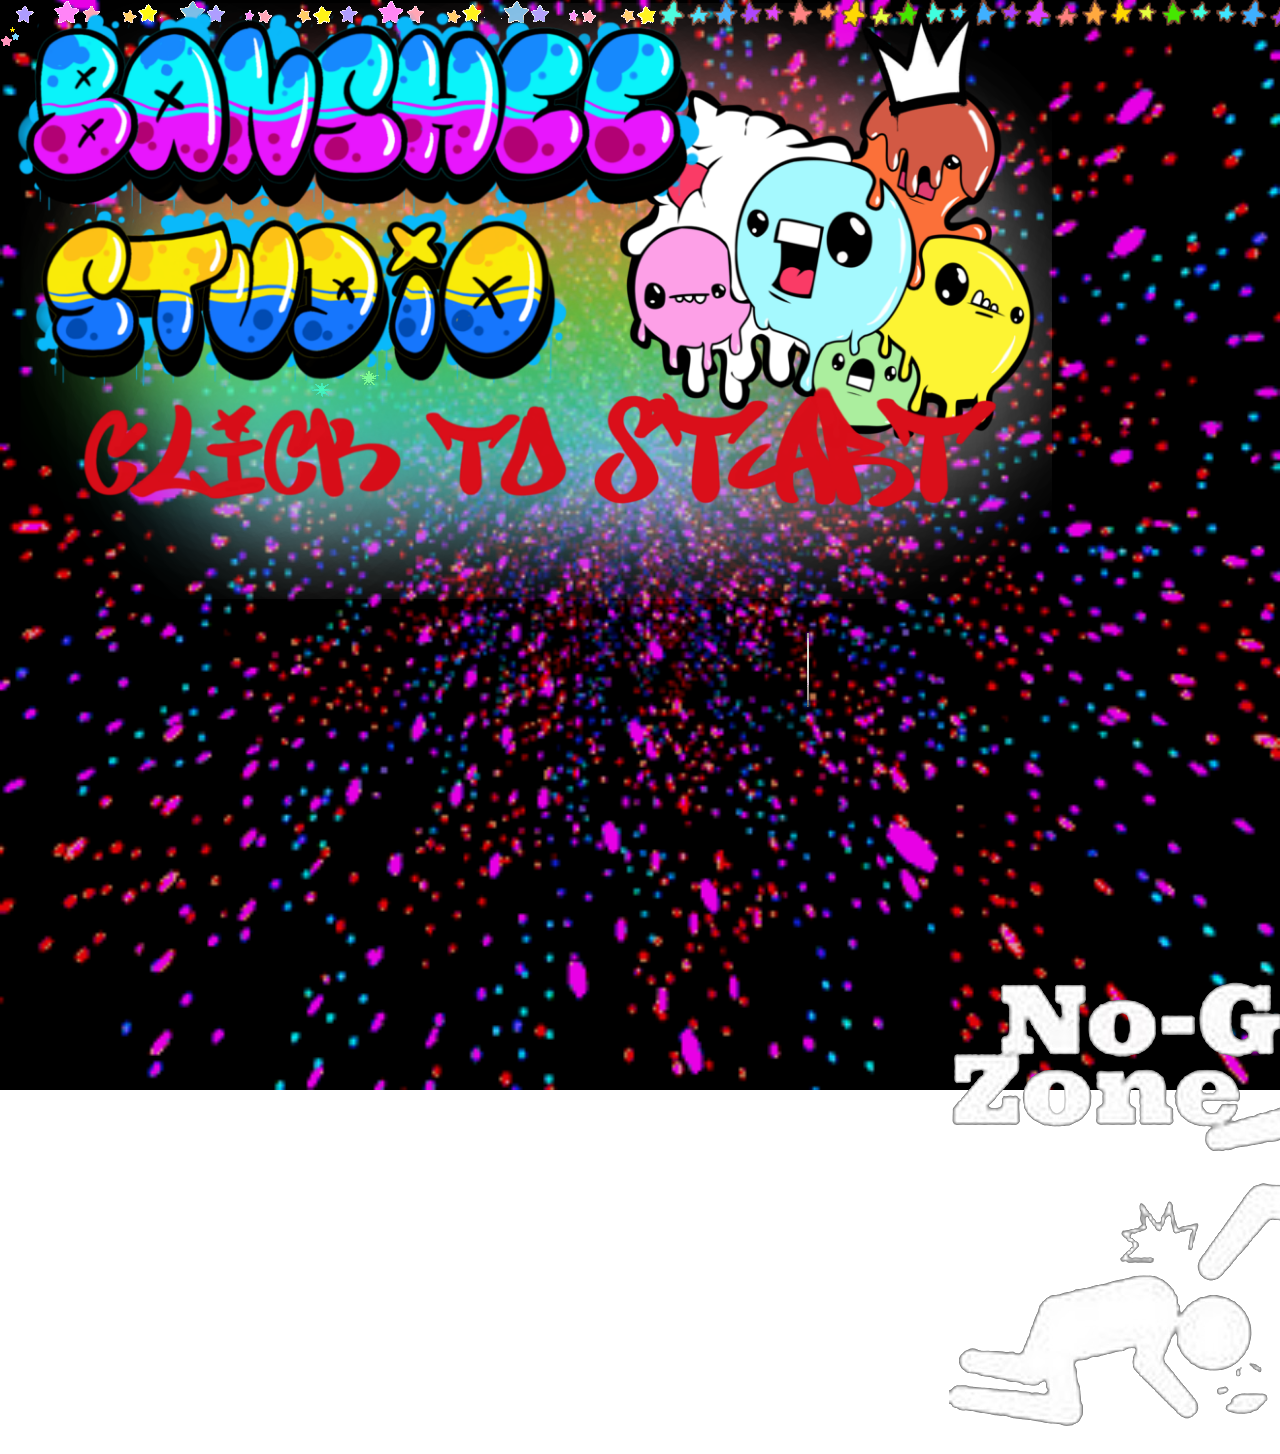
==== commit f644ac59: "WEBSITE PATCH!" ====
--- a/index.html
+++ b/index.html
@@ -18,13 +18,13 @@
 <img src="images/line7.gif" id="stars3" alt=""></div>
 <div id="wb_stars4" style="position:absolute;left:300px;top:304px;width:108px;height:100px;z-index:3;">
 <img src="images/1pulsar.gif" id="stars4" alt=""></div>
-<div id="wb_About" style="position:absolute;left:94px;top:66px;width:95px;height:58px;z-index:4;">
+<div id="wb_About" style="position:absolute;left:94px;top:66px;width:95px;height:58px;visibility:hidden;z-index:4;">
 <a href="#" onclick="ShowObject('AboutBG', 1);ShowObject('wb_AboutBansheeAv', 1);ShowObject('wb_AboutBansheeName', 1);ShowObject('wb_AboutPlushName', 1);ShowObject('wb_AboutPlushBansheeText', 1);ShowObject('wb_AboutHome', 1);ShowObject('wb_AboutAG1K', 1);ShowObject('wb_AboutAG1kAV', 1);ShowObject('wb_AboutAG1kText', 1);ShowObject('wb_BansheeText2', 1);ShowObject('wb_Aboutplumbob', 1);ShowObject('wb_AboutBansheeSite', 1);ShowObject('wb_About', 0);ShowObject('wb_Gallery', 0);ShowObject('wb_Music', 0);return false;"><img src="images/85HpMWJ.gif" id="About" alt=""></a></div>
 <div id="wb_stars5" style="position:absolute;left:0px;top:27px;width:20px;height:20px;z-index:5;">
 <img src="images/stars.gif" id="stars5" alt=""></div>
-<div id="wb_Music" style="position:absolute;left:398px;top:66px;width:95px;height:58px;z-index:6;">
+<div id="wb_Music" style="position:absolute;left:398px;top:66px;width:95px;height:58px;visibility:hidden;z-index:6;">
 <a href="https://plushbanshee.bandcamp.com/music"><img src="images/xGGwer.gif" id="Music" alt=""></a></div>
-<div id="wb_Gallery" style="position:absolute;left:251px;top:66px;width:95px;height:58px;z-index:7;">
+<div id="wb_Gallery" style="position:absolute;left:251px;top:66px;width:95px;height:58px;visibility:hidden;z-index:7;">
 <a href="#" onclick="ShowObject('GalleryBG', 1);ShowObject('wb_GalleryHome', 1);ShowObject('wb_GalleryPoke', 1);ShowObject('wb_GalleryWilds', 1);ShowObject('wb_GalleryGen3Overhaul', 1);ShowObject('wb_About', 0);ShowObject('wb_Gallery', 0);ShowObject('wb_Music', 0);return false;"><img src="images/jnL4hhj.gif" id="Gallery" alt=""></a></div>
 <div id="wb_CD" style="position:absolute;left:771px;top:633px;width:75px;height:75px;z-index:8;">
 <img src="images/spinningcd.gif" id="CD" alt=""></div>
@@ -36,7 +36,7 @@
 </audio>
 </div>
 <div id="wb_Warning" style="position:absolute;left:0px;top:0px;width:1052px;height:599px;z-index:11;">
-<a href="#" onclick="PlayAudio('BGMusic');ShowObject('wb_Warning', 0);return false;"><img src="images/warning.png" id="Warning" alt=""></a></div>
+<a href="#" onclick="PlayAudio('BGMusic');ShowObject('wb_Warning', 0);ShowObject('wb_About', 1);ShowObject('wb_Gallery', 1);ShowObject('wb_Music', 1);return false;"><img src="images/warning.png" id="Warning" alt=""></a></div>
 <div id="wb_AboutBansheeSite" style="position:absolute;left:273px;top:124px;width:296px;height:46px;visibility:hidden;z-index:12;">
 <a href="https://plushbanshee.github.io"><img src="images/plushbanshees-website.png" id="AboutBansheeSite" alt=""></a></div>
 <div id="wb_AboutBansheeAv" style="position:absolute;left:45px;top:156px;width:193px;height:193px;visibility:hidden;z-index:13;">
